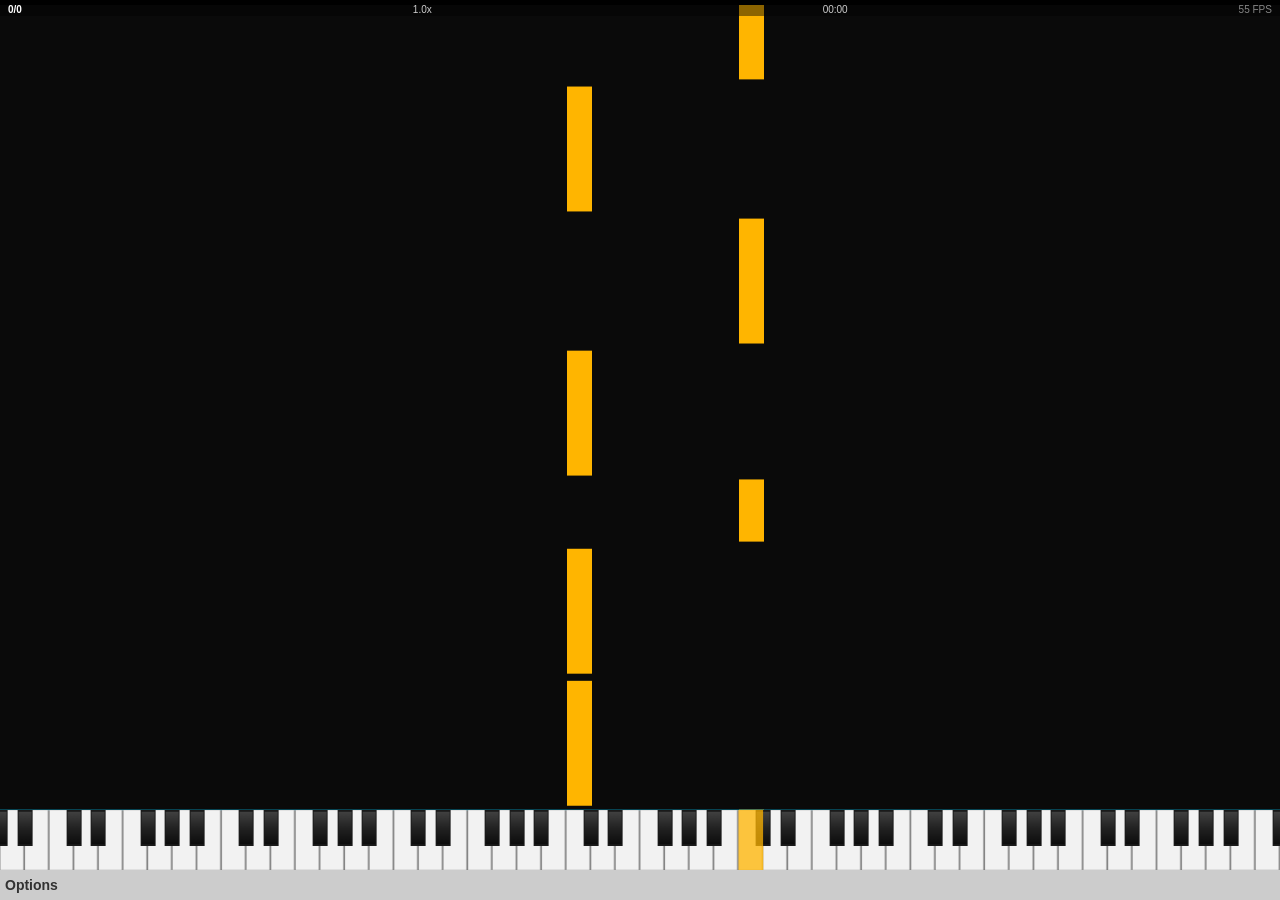
==== pfa-src/index.html @ 8b934d91 "change structure" ====
<!DOCTYPE html>
<html lang="en">
<head>
<meta charset="UTF-8">
<meta name="viewport" content="width=device-width,initial-scale=1.0,maximum-scale=1.0,minimum-scale=1.0,user-scalable=no,viewport-fit=cover">
<title>MIDI Player</title>
<link rel="stylesheet" href="css/kaiui.css">
<link rel="stylesheet" href="css/app.css">
</head>
<body>
<div id="app">
<div id="statusbar-placeholder"></div>
<main id="viewport">
  <canvas id="main-canvas"></canvas>
<div id="hud">
<span id="hud-note-count" class="hud-stat">0 notes</span>
<span id="hud-speed" class="hud-stat">1.0x</span>
<span id="hud-time" class="hud-stat">00:00</span>
<span id="hud-fps" class="hud-stat">0 FPS</span>
<span id="hud-osd"></span>
   <span id="now-playing" class="hidden"></span>
</div>
 <div id="parse-bar" class="hidden">
   <div id="parse-bar-fill"></div>
</div>
</main>
<footer id="softkey-bar" class="kai-softkey">
  <button id="sk-left" class="sk-left">Options</button>
  <button id="sk-center" class="sk-center">Select</button>
  <button id="sk-right" class="sk-right">Back</button>
</footer>
<div id="menu-overlay" class="kai-om-overlay hidden">
 <div class="kai-om">
   <header>Options</header>
   <nav id="menu-list">
     <div tabindex="-1" class="kai-om-item" data-action="load-midi">Load MIDI</div>
     <div tabindex="-1" class="kai-om-item" data-action="clear-midi">Clear</div>
     <div tabindex="-1" class="kai-om-item" data-action="fullscreen">Full Screen</div>
     <div tabindex="-1" class="kai-om-item" data-action="volume">Volume</div>
     <div tabindex="-1" class="kai-om-item has-submenu" data-action="midi-output">MIDI-OUT Settings</div>
     <div tabindex="-1" class="kai-om-item has-submenu" data-action="visual">Visual Settings</div>
     <div tabindex="-1" class="kai-om-item" data-action="random-colors">Random note color track</div>
     <div tabindex="-1" class="kai-om-item" data-action="rotate">Rotate Screen</div>
     <div tabindex="-1" class="kai-om-item" data-action="about">About This App</div>
 </nav>
</div>
</div>
<div id="settings-overlay" class="kai-om-overlay hidden" data-group="midi">
 <div class="kai-om">
   <header>MIDI Output</header>
   <nav id="settings-list"></nav>
</div>
</div>
<!-- Level-2 sub-pages: Keyboard Range sliders + Color pickers.
     Rendered by settings.js; stacked above #settings-overlay. -->
<div id="subsettings-overlay" class="kai-om-overlay hidden">
 <div class="kai-om">
   <header id="subsettings-header">Settings</header>
   <nav id="subsettings-list"></nav>
</div>
</div>
<!-- Center-screen message pill ("Now playing: …", "Analyzing MIDI Data…").
     Styles live in kaiui.css (#now-playing-overlay). -->
<div id="now-playing-overlay" class="np-hide">
  <span id="now-playing-text"></span>
</div>
<!-- KaiUI-style error dialog (single OK on centre softkey). Hidden by default.
     Shown when a .note/.json MIDI file fails to read/parse.
     Mirrors KaiUI-master Dialog.scss — header + white container,
     actions live in the softkey bar (centre OK).
     Styles + animation live in kaiui.css (#error-dialog). -->
<div id="error-dialog" class="kai-dialog hidden">
  <div class="kai-dialog-wrapper" tabindex="-1">
    <div class="kai-dialog-header">Error</div>
    <div class="kai-dialog-container">
      <div class="kai-dialog-content">
        <p id="error-dialog-msg"></p>
      </div>
    </div>
  </div>
</div>
<!-- About panel — static content, opened from Options → "About This App".
     Closed by Back / SoftRight / Enter (see controls.js aboutOpen). -->
<div id="about-overlay" class="kai-om-overlay hidden">
 <div class="kai-om">
   <header>About</header>
   <nav id="about-list">
    <div class="about-body">
      <h2 class="about-name">Piano From Above <span class="about-beta">BETA</span></h2>
      <p class="about-ver">Version 1.0.1 · KaiOS 2.5 · Black MIDI supported · MIT License</p>
      <p class="about-tag">A MIDI visualizer optimized for smart feature
      phones (Nokia 2720 Flip, 8000 4G, 6300 4G, 8110 4G, JioPhone…).
      Focuses on an optimized Canvas rendering pipeline to smoothly
      display high-density Black MIDI tracks on constrained hardware.</p>

      <p class="about-sec">Key Features</p>
      <ul>
        <li><b>Black MIDI Optimization</b> — lightweight algorithms handle tens of thousands of notes without severe FPS drops.</li>
        <li><b>Physical Keypad Support</b> — smooth navigation via D-Pad and number keys.</li>
        <li><b>Highly Customizable</b> — full 128-key piano display, customizable track colors, adjustable note falling speeds.</li>
        <li><b>WebAudio Synthesizer</b> — built-in lightweight synth minimizes RAM usage on low-end devices.</li>
      </ul>

      <p class="about-sec">Keys</p>
      <ul>
        <li>◀ ▶ seek ∓1s · ▲ ▼ volume</li>
        <li>1 / 3 speed −0.1x / +0.1x · * / # speed ×2 / ÷2</li>
        <li>0 stop · 7 restart · OK play/pause</li>
      </ul>

      <p class="about-sec">Sound Synthesis Modules</p>
      <ul>
        <li>PicoAudio.js — github.com/cagpie/PicoAudio.js (MIT license)</li>
        <li>RISM Digital MIDI Player — github.com/rism-digital/midi-player (LGPL-3.0 license)</li>
      </ul>

      <p class="about-sec">Credits &amp; Contributing</p>
      <ul>
        <li>Developed by T.Hoang · KaiUI design components</li>
        <li>PRs welcome: fork → feature branch → commit → push → Pull Request</li>
      </ul>

      <p class="about-foot">Source code:<br>github.com/dotrihoang2012/PFA_for_KaiOS<br><br>Released under the MIT License.</p>
    </div>
   </nav>
 </div>
</div>
<div id="loading-screen" class="loading-overlay hidden">
  <div class="loading-spinner"></div>
  <p>Loading</p>
</div>
</div>
<script src="js/utils/constants.js"></script>
<script src="js/utils/l10n.js"></script>
<script src="js/midi/tempo.js"></script>
<script src="js/midi/midiParser.js"></script>
<script src="js/midi/sequencer.js"></script>
<script src="js/audio/wildwebmidi-em.js"></script>
<script src="js/audio/PicoAudio.js"></script>
<script src="js/audio/picosynth.js"></script>
<script src="js/audio/synth.js"></script>
<script src="js/audio/soundbank.js"></script>
<script src="js/render/keyboard.js"></script>
<script src="js/render/notebuffer.js"></script>
<script src="js/render/notes.js"></script>
<script src="js/render/hud.js"></script>
<script src="js/store/state.js"></script>
<script src="js/input/bindings.js"></script>
<script src="js/ui/settings.js"></script>
<script src="js/input/controls.js"></script>
<script src="js/main.js"></script>
</body>
</html>
---- pfa-src/css/kaiui.css ----
/* ===========================================
   kaiui.css — Softkey + menu overlay only (header removed)
   =========================================== */

/* --- Design Tokens (from KaiUI theme.scss) --- */
:root {
  /* Greyscale */
  --color-gs100: #000000;
  --color-gs90:  #323232;
  --color-gs70:  #6a6a6a;
  --color-gs45:  #8c8c8c;
  --color-gs20:  #cccccc;
  --color-gs10:  #e6e6e6;
  --color-gs00:  #ffffff;

  /* Highlight */
  --color-purple: #873eff;
  --color-purple-dark: #320374;

  /* KaiOS native softkey colors (from SoftKey.scss) */
  --softkeybar-background-color: var(--color-gs20);
  --softkey-color: var(--color-gs90);
  --softkey-background-color--active: #00aacc;

  /* Layout (matches theme/layout.scss) */
  --softkeybar-height: 3.0rem;
  --header-height:      2.8rem;
  --list-item-height:   6.0rem;
  --separator-height:   2.4rem;

  /* Option Menu */
  --option-menu-color: var(--color-gs90);
  --option-menu-item-height: 5.0rem;
}

/* --- Global Reset --- */
html, body {
  /* Lock the root font-size so KaiUI's `rem` values translate to pixel
     numbers the JS renderer can match. Without this, 2.8rem = 44.8px
     (browser default 16), and KaiUI's design tokens (header 2.8rem,
     softkey 3rem) end up much larger than expected — pianos get cut. */
  font-size: 10px;
}
* {
  margin: 0;
  padding: 0;
  box-sizing: border-box;
  font-family: 'Open Sans', Arial, sans-serif;
  font-size: 10px;
}

html, body {
  width: 100%;
  height: 100%;
  overflow: hidden;
  background: var(--color-gs100);
  color: var(--color-gs00);
  /* Match the Gaiamobile settings convention: every visible section
     offsets its top by --statusbar-height. Setting it here on :root
     means CSS / JS can both query it. */
}
:root {
  --statusbar-height: 5px;
}

/* Gaia icons font — loaded from fonts/gaia-icons.ttf (copied from Gaia
   shared/elements/gaia-icons). Used inside Options menu + Settings rows
   to render OS-native "forward" arrow glyph. */
@font-face {
  font-family: 'gaia-icons';
  src: url('../fonts/gaia-icons.ttf') format('truetype');
  font-weight: 500;
  font-style: normal;
}
.gaia-icon,
[data-icon]::before {
  font-family: 'gaia-icons';
  content: attr(data-icon);
  display: inline-block;
  font-weight: 500;
  font-style: normal;
  text-rendering: optimizeLegibility;
  -webkit-font-smoothing: antialiased;
}

/* ============================================
   HEADER — white background, black bold text
   Height: 2.8rem
   ============================================ */
.kai-header-bg {
  background: var(--color-gs00);
  display: flex;
  align-items: center;
  justify-content: center;
  height: var(--header-height);
  width: 100%;
  outline: none;
  padding: 0 1rem;
}

.kai-header-bg h1 {
  width: 100%;
  height: 100%;
  color: var(--color-gs100);
  font-weight: 600;
  font-size: 1.7rem;
  text-align: center;
  padding: 0 1rem;
  margin: 0;
  line-height: var(--header-height);
  overflow: hidden;
  white-space: nowrap;
  text-overflow: ellipsis;
}

/* ============================================
   SOFTKEYS — kai-softkey (from KaiUI SoftKey.scss)
   Background: #ccc (gs20), Text: #323232 (gs90)
   Position: absolute bottom
   Z-Index: 9999
   ============================================ */
.kai-softkey {
  position: absolute;
  bottom: 0;
  left: 0;
  z-index: 10000;
  display: flex;
  justify-content: space-between;
  align-items: center;
  outline: none;
  text-align: center;
  color: var(--softkey-color);
  background-color: var(--softkeybar-background-color);
  flex-shrink: 0;
  width: 100%;
  height: var(--softkeybar-height);
  overflow: hidden;
}

/* Left softkey button */
.kai-softkey .sk-left {
  font-weight: 600;
  font-size: 1.4rem;
  text-transform: capitalize;
  min-width: 7.2rem;
  padding: 0 0.5rem;
  text-align: left;
  color: var(--softkey-color);
  background: none;
  border: none;
  height: var(--softkeybar-height);
  line-height: var(--softkeybar-height);
  overflow: hidden;
  white-space: nowrap;
  text-overflow: ellipsis;
}

/* Center softkey text */
.kai-softkey .sk-center {
  font-size: 1.6rem;
  font-weight: 700;
  text-transform: uppercase;
  min-width: 3rem;
  max-width: 7.6rem;
  padding: 0 0.5rem;
  color: var(--softkey-color);
  background: none;
  border: none;
  height: var(--softkeybar-height);
  line-height: var(--softkeybar-height);
  overflow: hidden;
  white-space: nowrap;
  text-overflow: ellipsis;
}

/* Right softkey button */
.kai-softkey .sk-right {
  font-weight: 600;
  font-size: 1.4rem;
  text-transform: capitalize;
  min-width: 7.2rem;
  padding: 0 0.5rem;
  text-align: right;
  color: var(--softkey-color);
  background: none;
  border: none;
  height: var(--softkeybar-height);
  line-height: var(--softkeybar-height);
  overflow: hidden;
  white-space: nowrap;
  text-overflow: ellipsis;
}

/* Softkey active/pressed state */
.kai-softkey .sk-left:active,
.kai-softkey .sk-right:active,
.kai-softkey .sk-center:active {
  background-color: var(--softkey-background-color--active);
  color: var(--color-gs00);
}

/* ============================================
   OPTION MENU / SETTINGS — kai-om (panel-style)
   Matches settings.gaiamobile.org pattern: each panel is
   a full-bleed screen (canvas + header + items + softkey
   bay). Transition is horizontal (translateX) — when user
   drills into a sub-page, the current panel slides OFF
   to the LEFT and the next panel slides IN from the RIGHT.
   Back does the reverse. Header doesn't grow, items stay
   at full KaiUI 6rem.
   ============================================ */

.kai-om-overlay {
  position: absolute;
  top: 0;
  left: 0;
  width: 100%;
  height: calc(100% - var(--softkeybar-height));
  z-index: 100;
  overflow: hidden;
  background: var(--color-gs00);
  /* Default = hidden. visibility:hidden (not display:none) keeps the
     element in the render tree so toggling .hidden gives an instant
     show without re-layout of the rest of the page. */
  visibility: hidden;
}
.kai-om-overlay:not(.hidden) {
  display: block;
  visibility: visible;
}
/* Override the global .hidden { display: none !important } just for
   kai-om-overlay, so the panel can still occupy layout space if a
   future tweak wants to slide it in. For now the rule is harmless. */
.kai-om-overlay.hidden {
  display: none !important;
  visibility: hidden;
  pointer-events: none;
}
/* Override for our drill-back path: when the Options menu should
   slide OUT to the LEFT while the Settings overlay is sliding IN
   from the RIGHT, both panels must stay in the render tree. We use
   a separate class (instead of .hidden) so we keep the original
   visibility-hides-immediately behaviour for the very first open. */
.kai-om-overlay.off-screen {
  display: block;
  visibility: visible;
  pointer-events: none;
}
/* Horizontal slide between Options menu and Settings sub-page.
   Matches upgrade-tool pattern: 0.15s translateX. The Options menu
   opens/closes instantly (no slide) — slide is reserved for the
   drill-into-settings transition only. Both panels remain mounted
   during the transition; Options exits LEFT, Settings enters RIGHT,
   so user sees a simultaneous horizontal slide instead of a swap. */
@keyframes slideFromRight { from { transform: translateX(100%); } to { transform: translateX(0); } }
@keyframes slideFromLeft  { from { transform: translateX(-100%); } to { transform: translateX(0); } }
@keyframes slideToLeft    { from { transform: translateX(0); } to { transform: translateX(-100%); } }
@keyframes slideToRight   { from { transform: translateX(0); } to { transform: translateX(100%); } }
.slide-enter-fwd  { animation: slideFromRight 0.15s ease forwards; }
.slide-enter-back { animation: slideFromLeft  0.15s ease forwards; }
.slide-exit-fwd   { animation: slideToLeft    0.15s ease forwards; pointer-events: none; }
.slide-exit-back  { animation: slideToRight   0.15s ease forwards; pointer-events: none; }
/* (slide rules removed — menu/settings now show instantly) */

#menu-overlay .kai-om,
#settings-overlay .kai-om {
  width: 100%;
  height: 100%;
  border-radius: 0;
  overflow: hidden;
  background: var(--color-gs00);
  display: flex;
  flex-direction: column;
}

/* Panel header — matches default KaiUI OptionMenu separator height
   (2.4rem); upped to 2.8rem so the title of "Options" / "MIDI Output"
   / "Visual" reads as a proper page heading, not a ribbon. Still
   noticeably thinner than a list item (6rem) so the panel does not
   look top-heavy. */
.kai-om > header {
  text-align: center;
  padding: 0 1.6rem;
  line-height: 2.8rem;
  height: 2.8rem;
  color: var(--color-gs90);
  background: var(--color-gs20);
  font-weight: 500;
  font-size: 1.7rem;
  flex-shrink: 0;
}

/* Items container — flex fills remaining height so long lists scroll
   inside the panel instead of overflowing off the bottom of the screen. */
#menu-overlay .kai-om > nav,
#settings-overlay .kai-om > nav {
  flex: 1 1 auto;
  overflow-y: auto;
  background: var(--color-gs00);
  /* Hint the compositor: scrolling will happen, so promote to its own layer
     on Gecko 48 (KaiOS) — avoids per-frame layer recomputation. */
  will-change: scroll-position;
}

.kai-om-item {
  width: 100%;
  min-height: 6rem;
  padding: 0 1.6rem;
  color: var(--option-menu-color);
  background: var(--color-gs00);
  font-weight: 400;
  font-size: 1.7rem;
  line-height: 6rem;
  border-bottom: none;
  cursor: pointer;
  display: flex;
  align-items: center;
  outline: none;
  /* Keep menu labels on one line; without this, "MIDI-OUT Settings"
     wraps onto two lines and KaiOS Gecko inserts a hyphen between
     the wrapped chunks. */
  white-space: nowrap;
  overflow: hidden;
  text-overflow: ellipsis;
}

/* Focused item — blue highlight + white text (matches Settings sub-page) */
.kai-om-item:focus,
.kai-om-item.focused {
  color: var(--color-gs00);
  background: #0066cc;
}

/* LOCKED (bundled demo self-playing): greyed out, non-interactive. Focus
   must not brighten it to full color. */
.kai-om-item.demo-locked {
  opacity: 0.4;
  pointer-events: none;
}
.kai-om-item.demo-locked:focus,
.kai-om-item.demo-locked.focused {
  color: var(--color-gs00);
  background: #0066cc;
  opacity: 0.4;
}

/* ============================================
   LOADING SCREEN (KaiOS style)
   ============================================ */
.loading-overlay {
  position: absolute;
  top: var(--header-height);
  left: 0;
  width: 100%;
  height: calc(100% - var(--header-height) - var(--softkeybar-height));
  z-index: 200;
  background: var(--color-gs100);
  display: flex;
  flex-direction: column;
  align-items: center;
  justify-content: center;
  gap: 2rem;
}

/* Simple CSS spinner matching Kai's */
.loading-spinner {
  width: 4rem;
  height: 4rem;
  border: 0.4rem solid var(--color-gs90);
  border-top-color: var(--color-purple);
  border-radius: 50%;
  animation: kai-spin 0.8s linear infinite;
}

@keyframes kai-spin {
  to { transform: rotate(360deg); }
}

.loading-overlay p {
  color: var(--color-gs20);
  font-size: 1.6rem;
  font-weight: 400;
}

/* ============================================
   PARSE PROGRESS (indeterminate bar in header)
   Mimics gaia-progress from upgrade-tool
   ============================================ */
#parse-bar {
  position: absolute;
  top: 0;
  left: 0;
  width: 100%;
  height: 0.3rem;
  background: #aaa;
  overflow: hidden;
  z-index: 25;
  pointer-events: none;
}

#parse-bar-fill {
  position: absolute;
  top: 0;
  left: -100%;
  width: 100%;
  height: 100%;
  background: var(--color-purple);
}

#parse-bar.indeterminate #parse-bar-fill {
  left: -100%;
  animation: kaiParseSweep 1.2s ease-in-out infinite;
}

@keyframes kaiParseSweep {
  0%   { left: -100%; }
  50%  { left: 0%; }
  100% { left: 100%; }
}

/* ============================================
   FULLSCREEN — hide chrome, fill overlays to full viewport
   ============================================ */
#app.fullscreen .kai-header-bg {
  height: 0;
  overflow: hidden;
}
#app.fullscreen .kai-softkey {
  height: 0;
  overflow: hidden;
}
#app.fullscreen #parse-bar {
  display: none;
}

/* Fullscreen: panel needs to span full viewport (no softkey padding)
   AND still slide horizontally. */
#app.fullscreen .kai-om-overlay {
  top: 0;
  height: 100%;
}

/* Solid white backdrop inside the menu/settings panel — keeps canvas
   from ghosting through. */
#menu-overlay .kai-om,
#settings-overlay .kai-om {
  background: var(--color-gs00);
}
.kai-om-item {
  background: var(--color-gs00);
}

/* ============================================
   SETTINGS SUB-PAGE — row layout, blue flat style
   Mirrors kaiui .kai-om-item, with the value on the right edge.
   ============================================ */
#settings-list {
  position: relative;
  flex: 1;
  overflow-y: auto;
  background: var(--color-gs00);
}
.setting-row {
  display: flex;
  align-items: center;
  justify-content: space-between;
  min-height: 5rem;
  padding: 0 1.6rem;
  color: var(--option-menu-color);
  background: var(--color-gs00);
  font-weight: 400;
  font-size: 1.6rem;
  line-height: 5rem;
  outline: none;
  white-space: nowrap;
  overflow: hidden;
  border-bottom: none;
}
.setting-row.focused {
  background: #0066cc;
  color: #ffffff;
}
/* LOCKED (bundled demo self-playing): greyed out, still focusable but
   not interactive — focus must not brighten the row to full color. */
.setting-row.demo-locked {
  opacity: 0.4;
  pointer-events: none;
}
.setting-row.demo-locked.focused {
  background: var(--color-gs00);
  color: var(--option-menu-color);
}
.setting-row-slider.demo-locked {
  opacity: 0.4;
  pointer-events: none;
}
.setting-row-slider.demo-locked.focused {
  background: var(--color-gs00);
  color: var(--option-menu-color);
}
.setting-row-slider.demo-locked.focused .setting-row-slider-header,
.setting-row-slider.demo-locked.focused .setting-row-slider-tracker {
    color: var(--option-menu-color);
}
.setting-row-slider.demo-locked input[type="range"] {
  pointer-events: none;
}
.setting-row-slider {
  display: flex;
  flex-direction: column;
  justify-content: flex-start;
  min-height: 6rem;
  padding: 0.6rem 1rem;
  background: var(--color-gs00);
  color: var(--option-menu-color);
  outline: none;
  border-bottom: none;
}
.setting-row-slider-line {
  display: flex;
  justify-content: space-between;
  align-items: center;
  width: 100%;
  height: 1.8rem;
  margin-bottom: 0.4rem;
  flex: 0 0 auto;
}
.setting-row-slider-header {
    font-weight: 700;
    font-size: 1.5rem;
    color: #323232;
}
.setting-row-slider-tracker {
    font-weight: 500;
    font-size: 1.4rem;
    color: #323232;
    margin-left: 1rem;
    flex-shrink: 0;
}
.setting-row-slider.focused .setting-row-slider-header,
.setting-row-slider.focused .setting-row-slider-tracker {
    color: #ffffff;
}
/* FOCUSED: blue background, white text, shows only slider */
.setting-row-slider.focused {
  background: #0066cc;
  color: #ffffff;
}
/* Slider track + thumb vars */
.setting-row-slider input[type="range"] {
  -webkit-appearance: none;
  -moz-appearance: none;
  appearance: none;
  width: 100%;
  height: 2rem;
  margin: 0;
  padding: 0;
  background: transparent;
  border: none;
  outline: none;
  box-shadow: none;
  pointer-events: none;
  --range: calc(var(--max) - var(--min));
  --ratio: calc((var(--val) - var(--min)) / var(--range));
  --sx: calc(0.5 * 2rem + var(--ratio) * (100% - 2rem));
  --slider-fill: #0066cc;
  --slider-track: #cccccc;
  --slider-thumb-bg: #0066cc;
  --slider-thumb-border: #ffffff;
}
.setting-row-slider input[type="range"]::-moz-focus-outer {
    border: 0;
}
.setting-row-slider input[type="range"]::-moz-focus-inner {
    border: 0;
}
.setting-row-slider input[type="range"]::-moz-range-track {
    border: none;
    box-shadow: none;
}
/* FOCUSED: white fill, gray track, white thumb with blue border */
.setting-row-slider.focused input[type="range"] {
  --slider-fill:        #ffffff;       /* white fill */
  --slider-track:       #aaaaaa;       /* gray track */
  --slider-thumb-bg:    #ffffff;       /* white knob */
  --slider-thumb-border:#0066cc;       /* blue border */
}
.setting-row-slider input[type="range"]::-webkit-slider-runnable-track {
  width: 100%;
  height: 0.5rem;
  background: linear-gradient(var(--slider-fill), var(--slider-fill)) 0 / var(--sx) 100% no-repeat var(--slider-track);
  border-radius: 50px;
  border: none;
}
.setting-row-slider input[type="range"]::-webkit-slider-thumb {
  -webkit-appearance: none;
  width: 1.8rem;
  height: 1.8rem;
  border-radius: 50%;
  background: var(--slider-thumb-bg);
  border: 0.3rem solid var(--slider-thumb-border);
  margin-top: -0.65rem;
  cursor: pointer;
  box-shadow: none;
}
.setting-row-slider input[type="range"]::-moz-range-track {
  width: 100%;
  height: 0.5rem;
  background: var(--slider-track);
  border-radius: 50px;
  border: none;
}
.setting-row-slider input[type="range"]::-moz-range-progress {
  height: 0.5rem;
  background: var(--slider-fill);
  border-radius: 50px;
}
.setting-row-slider input[type="range"]::-moz-range-thumb {
  width: 1.8rem;
  height: 1.8rem;
  border-radius: 50%;
  background: var(--slider-thumb-bg);
  border: 0.2rem solid var(--slider-thumb-border);
  cursor: pointer;
}
.setting-row-slider input[type="range"]::-ms-track {
  width: 100%;
  height: 0.5rem;
  background: transparent;
  border-color: transparent;
  color: transparent;
}
.setting-row-slider input[type="range"]::-ms-fill-lower {
  background: var(--slider-fill);
  border-radius: 50px;
}
.setting-row-slider input[type="range"]::-ms-fill-upper {
  background: var(--slider-track);
  border-radius: 50px;
}
.setting-row-slider input[type="range"]::-ms-thumb {
  width: 2rem;
  height: 2rem;
  border-radius: 50%;
  background: var(--slider-thumb-bg);
  border: 0.3rem solid var(--slider-thumb-border);
  cursor: pointer;
}
/* Hide the native input visually but keep it focusable */
.setting-row-slider input[type="range"]:focus {
  outline: none;
}

/* Always disable pointer-events on the range input.
   On KaiOS 2.5 (Gecko 48) an input with pointer-events:auto inside a
   focused row steals keydown events before they bubble to window,
   so handleKey in settings.js never fires. All value changes go
   through cycleValue() (ArrowLeft/Right), not native drag. */
.setting-row-slider input[type="range"] {
  pointer-events: none;
}
.setting-row-label {
  flex: 1;
  font-weight: 700;
  font-size: 1.5rem;
}
.setting-row-value {
  font-weight: 500;
  font-size: 1.4rem;
  text-align: right;
  margin-left: 1rem;
}
/* Forward arrow (gaia-icons "forward" ligature) — only on items that
   drill into a Settings sub-page. Mirrors upgrade-tool pattern but
   scoped so plain actions (Load MIDI, Volume, etc.) don't get one. */
.kai-om-item.has-submenu {
  position: relative;
}
.kai-om-item.has-submenu::after {
  position: absolute;
  top: calc(50% - 1.5rem);
  right: 0.5rem;
  font-family: 'gaia-icons';
  content: 'forward';
  font-size: 3.2rem;
  line-height: 3rem;
  color: #c7c7c7;
  pointer-events: none;
}
.kai-om-item.has-submenu.focused::after {
  color: #ffffff;
}

/* ============================================
   UTILITY
   ============================================ */
.hidden { display: none !important; }
/* ── Now Playing overlay ── */
#now-playing-overlay {
  position: absolute;
  top: 0; left: 0; right: 0; bottom: 0;
  display: flex;
  align-items: center;
  justify-content: center;
  z-index: 500;
  pointer-events: none;
  transition: opacity 0.3s ease;
}
#now-playing-overlay.hidden { opacity: 0; }
#now-playing-overlay:not(.hidden) { opacity: 1; }
#now-playing-text {
  background: rgba(0,0,0,0.75);
  color: #ffffff;
  font-size: 1.4rem;
  font-weight: bold;
  padding: 1rem 2rem;
  border-radius: 0.5rem;
  text-align: center;
  max-width: 90%;
  word-break: break-all;
}

/* ============================================
   ERROR DIALOG (KaiUI Dialog style, single OK)
   Mirrors KaiUI-master Dialog.scss + Toast fade/slide.
   ============================================ */
.kai-dialog {
  position: absolute;
  z-index: 9999;
  top: 0;
  bottom: var(--softkeybar-height);
  width: 100%;
  height: auto;
  background: rgba(0, 0, 0, 0.85);
  color: var(--color-gs90);
}
#error-dialog.hidden { display: none !important; }
.kai-dialog .kai-dialog-wrapper {
  position: absolute;
  bottom: 0;
  width: 100%;
  max-height: calc(100% - 2rem - var(--header-height));
}
.kai-dialog .kai-dialog-header {
  padding: 0.5rem 1rem;
  text-align: center;
  background: var(--color-gs20);
  font-size: 1.8rem;
  font-weight: 500;
  color: var(--color-gs100);
}
.kai-dialog .kai-dialog-container {
  background: var(--color-gs00);
  padding: 1rem;
}
.kai-dialog .kai-dialog-content {
  margin: 0;
  max-height: 30rem;
  overflow-y: auto;
}
.kai-dialog .kai-dialog-content p {
  font-size: 1.7rem;
  font-weight: 400;
  color: var(--color-gs90);
  text-align: left;
  line-height: 1.5;
  margin: 0;
  word-break: break-word;
}
---- pfa-src/css/app.css ----
/* === APP-SPECIFIC LAYOUT (absolute positioning — no flexbox) ===
   Matches reference audio-visualizer pattern: canvas is base layer,
   chrome elements are absolutely positioned on top. No flex = no
   per-frame layout recalculation on KaiOS Gecko 48 compositor. */

#app {
  position: relative;
  width: 100vw;
  height: 100vh;
  overflow: hidden;
  background: #000;
}

/* Status-bar placeholder — solid black strip at the top mimicking
   the KaiOS system status bar zone. Prevents the OS bar from
   overlapping our HUD/canvas when the app window shifts during
   MozActivity wake-up (the shell briefly reports a different
   viewport height before settling). The strip below pushes all
   real content below the system bar area. */
#statusbar-placeholder {
  position: absolute;
  top: 0;
  left: 0;
  width: 100%;
  height: 5px;
  background: #000;
  z-index: 50;
  pointer-events: none;
}

/* Header REMOVED — no chrome at the top of the app. Only softkey now. */
#softkey-bar {
  position: absolute;
  bottom: 0;
  left: 0;
  right: 0;
  z-index: 30;
}

#viewport {
  position: absolute;
  top: 0;
  left: 0;
  width: 100vw;
  height: 100vh;
  overflow: hidden;
}

/* Canvas fills the whole viewport — sized from screen.availWidth/Height in JS */
#main-canvas {
  position: absolute;
  top: 0;
  left: 0;
  display: block;
}

/* === HUD (overlay on canvas — single thin bar, pointer-events:none) === */
#hud {
  position: absolute;
  top: 0;
  left: 0;
  width: 100%;
  display: flex;
  justify-content: space-between;
  padding: 2px 8px;
  font-size: 10px;
  color: #ccc;
  background: rgba(0,0,0,0.45);
  pointer-events: none;
  z-index: 20;
  height: 16px;
  line-height: 16px;
  box-sizing: border-box;
}

#hud-note-count { color: #fff; font-weight: bold; }
#hud-speed      { color: #ccc; }
#hud-time       { color: #ccc; }
#hud-fps        { color: #888; }

/* === NOW PLAYING TOAST === */
#now-playing {
  position: absolute;
  bottom: 38px;
  left: 8px;
  color: #fff;
  font-size: 1.2rem;
  font-weight: 500;
  opacity: 0;
  transition: opacity 0.6s ease;
  pointer-events: none;
  z-index: 30;
  text-shadow: 1px 1px #000, -1px -1px #000, 1px -1px #000, -1px 1px #000;
}

#now-playing.fade-in  { opacity: 1; }
#now-playing.fade-out { opacity: 0; }

/* === FULLSCREEN ADJUSTMENTS === */
#app.fullscreen #softkey-bar {
  display: none;
}
#app.fullscreen #now-playing {
  bottom: 8px;
}

/* ===========================================
   VISUAL THEMES — selected via Visual → Theme.
   Theme tokens apply to canvas background,
   HUD text color, and piano black-key tint.
   Settings sub-page UI (flat blue) is NOT
   themed; only mention-of-canvas/HUD/piano change.
   =========================================== */
:root,
:root[data-theme="dark"] {
  --theme-bg:      #0a0a0a;
  --theme-fg:      #ffffff;
  --theme-fg-dim:  #cccccc;
  --theme-piano-black: #1a1a1a;
}

:root[data-theme="light"] {
  --theme-bg:      #f7f7f3;
  --theme-fg:      #202020;
  --theme-fg-dim:  #555555;
  --theme-piano-black: #2a2a2a;
}

:root[data-theme="blue"] {
  --theme-bg:      #001a33;
  --theme-fg:      #cce6ff;
  --theme-fg-dim:  #6699cc;
  --theme-piano-black: #051a2a;
}

:root[data-theme="purple"] {
  --theme-bg:      #1a0a26;
  --theme-fg:      #e0cce6;
  --theme-fg-dim:  #996699;
  --theme-piano-black: #180520;
}

/* HUD adapts to theme foreground */
:root[data-theme="light"] #hud { color: var(--theme-fg); }
:root[data-theme="light"] #hud-note-count { color: var(--theme-fg); }

/* ===========================================
   LEVEL-2 SETTINGS SUB-PAGES (settings.js)
   Color picker swatch grid + RGBA sliders,
   and the small chip previews in group rows.
   =========================================== */

/* Panel chrome — kaiui.css scopes its OptionMenu panel layout to
   #menu-overlay/#settings-overlay only, so the level-2 overlay
   repeats those rules here (same tokens: full-bleed white sheet,
   header bar from .kai-om > header, scrollable nav). */
#subsettings-overlay .kai-om {
  width: 100%;
  height: 100%;
  border-radius: 0;
  overflow: hidden;
  background: var(--color-gs00);
  display: flex;
  flex-direction: column;
}
#subsettings-list {
  position: relative;
  flex: 1;
  overflow-y: auto;
  background: var(--color-gs00);
  will-change: scroll-position;
}

/* Swatch grid — flex-wrap, SWATCH_COLS=5 columns per visual row.
   Navigation math in settings.js jumps by 5 for Up/Down. */
.swatch-grid {
  display: flex;
  flex-wrap: wrap;
  padding: 0.8rem;
  background: var(--color-gs00);
}

/* One selectable preset cell. Focused = project highlight blue,
   matching .kai-om-item.focused / .setting-row.focused. */
.swatch {
  width: 3.6rem;
  height: 3.6rem;
  margin: 0.35rem;
  border-radius: 0.5rem;
  box-sizing: border-box;
  border: 0.2rem solid transparent;
}
.swatch.focused {
  border-color: var(--color-gs00);
  outline: 0.25rem solid #0066cc;
}

/* First cell of the grid — restores factory default / theme color. */
.swatch-default {
  background: transparent;
  border: 0.2rem dashed var(--color-gs45);
  color: var(--color-gs70);
  font-size: 1rem;
  font-weight: bold;
  text-align: center;
  line-height: 3.2rem;
}
.swatch-default.focused {
  border-color: var(--color-gs00);
  outline: 0.25rem solid #0066cc;
  color: var(--color-gs00);
}

/* Small inline color preview used on Visual group rows and the
   sub-page Preview row. */
.color-chip {
  display: inline-block;
  width: 2rem;
  height: 2rem;
  margin-right: 0.6rem;
  border-radius: 0.4rem;
  border: 1px solid var(--color-gs45);
  vertical-align: middle;
  background: transparent;
}
.color-preview-row {
  display: flex;
  align-items: center;
  min-height: 4.5rem;
  padding: 0 1.6rem;
  font-size: 1.5rem;
  font-weight: 700;
  color: var(--color-gs90);
  background: var(--color-gs00);
}
.color-preview-chip {
  margin-left: auto;
  margin-right: 0.4rem;
  width: 3rem;
  height: 3rem;
}

/* Forward arrow for drill-in setting rows (Keyboard Range, Background
   Color …). Uses the SAME gaia-icons 'forward' glyph as
   .kai-om-item.has-submenu so both settings levels look identical. */
.setting-row.has-sub {
  position: relative;
  padding-right: 3.2rem;
}
.setting-row.has-sub::after {
  position: absolute;
  top: calc(50% - 1.5rem);
  right: 0.5rem;
  font-family: 'gaia-icons';
  content: 'forward';
  font-size: 3.2rem;
  line-height: 3rem;
  color: #c7c7c7;
  pointer-events: none;
}
/* Focused row: arrow flips to white (matches menu behaviour). */
.setting-row.has-sub.focused::after { color: #ffffff; }
.setting-row.focused .color-chip    { border-color: #ffffff; }

/* ===========================================
   ABOUT PANEL (Options → About This App)
   Static read-only page. Panel chrome mirrors the OptionMenu
   sheets in kaiui.css, which are scoped to #menu-overlay /
   #settings-overlay only — repeat the rules for #about-overlay.
   =========================================== */
#about-overlay .kai-om {
  width: 100%;
  height: 100%;
  border-radius: 0;
  overflow: hidden;
  background: var(--color-gs00);
  display: flex;
  flex-direction: column;
}
#about-list {
  position: relative;
  flex: 1;
  overflow-y: auto;
  background: var(--color-gs00);
  will-change: scroll-position;
}
.about-body {
  padding: 2rem 1.6rem;
  color: var(--color-gs90);
  font-size: 1.5rem;
  line-height: 1.55;
}
.about-name {
  font-size: 2.6rem;
  font-weight: 600;
  color: #0066cc;
  margin-bottom: 0.4rem;
}
.about-beta {
  font-size: 1.3rem;
  font-weight: 700;
  color: #e2443a;               /* --color-destructive */
  background: rgba(226,68,58,.1);
  border-radius: 0.4rem;
  padding: 0.2rem 0.8rem;
  vertical-align: middle;
}
.about-ver {
  color: var(--color-gs45);
  margin-bottom: 1.4rem;
}
.about-tag {
  margin-bottom: 0.6rem;
}
/* Section headings — small caps style like Gaia separators */
.about-sec {
  font-weight: 700;
  font-size: 1.3rem;
  text-transform: uppercase;
  letter-spacing: 0.08em;
  color: var(--color-gs70);
  border-bottom: 1px solid var(--color-gs10);
  padding-bottom: 0.3rem;
  margin: 1.8rem 0 0.7rem;
}
.about-body ul {
  list-style: none;
  margin: 0;
  padding: 0;
}
.about-body li {
  position: relative;
  padding-left: 1.3rem;
  margin: 0.35rem 0;
}
.about-body li::before {
  content: '';
  position: absolute;
  left: 0;
  top: 0.85rem;
  width: 0.6rem;
  height: 0.6rem;
  border-radius: 50%;
  background: #0066cc;
}
.about-foot {
  margin-top: 2.2rem;
  padding-top: 1.2rem;
  border-top: 1px solid var(--color-gs10);
  color: var(--color-gs45);
  font-size: 1.3rem;
}

/* ===========================================
   NOW PLAYING PILL — FADE BEHAVIOUR
   The generic .hidden utility is display:none !important, which
   prevents any opacity transition. This overlay therefore uses its
   own .np-hide class (opacity only) so it can fade in/out smoothly:
   visible on Play, holds 3s, then fades out gradually.
   =========================================== */
#now-playing-overlay {
  opacity: 0;
  transition: opacity 0.45s ease;
}
#now-playing-overlay.np-hide { opacity: 0; }

/* ===========================================
   SEEK OSD (+1 sec / -1 sec …)
   While active the four HUD stats hide and the
   accumulated seek total shows centered in the
   info bar instead.
   =========================================== */
#hud-osd {
  display: none;
  color: #ffffff;
  font-weight: bold;
}
#hud.osd-active .hud-stat { display: none; }
#hud.osd-active #hud-osd {
  display: inline;
  flex: 1;
  text-align: center;
}

/* ===========================================
   TEXT ENTRY SUB-PAGE (settings.js kind 'text')
   Adapted from KaiUI-master TextInput.scss
   (kai-text-input): small gray label above a
   bordered input line; focused row flips to the
   project highlight blue with white text.
   =========================================== */
.kai-text-input {
  padding: 1rem;
  background: var(--color-gs00);
  outline: none;
}
.kai-text-input-label {
  display: block;
  padding-bottom: 0.5rem;
  color: var(--color-gs45);      /* KaiUI --color-epsilon ≈ gs45 */
  font-size: 1.3rem;
  font-weight: 400;
}
.kai-text-input-input {
  display: block;
  width: 100%;
  box-sizing: border-box;
  line-height: 3.6rem;
  padding: 0 0.5rem;
  border: 1px solid var(--color-gs45);
  border-radius: 2px;
  background-color: var(--color-gs00);
  color: var(--color-gs90);
  font-size: 1.7rem;
  font-weight: 400;
}
.kai-text-input-hint {
  padding-top: 0.6rem;
  font-size: 1.2rem;
  color: var(--color-gs45);
}
/* Focused: KaiUI --focused modifier + project blue highlight */
.kai-text-input.focused { background: #0066cc; }
.kai-text-input.focused .kai-text-input-label,
.kai-text-input.focused .kai-text-input-hint { color: #ffffff; }
.kai-text-input.focused .kai-text-input-input {
  border-color: #ffffff;
  background: transparent;
  color: #ffffff;
}
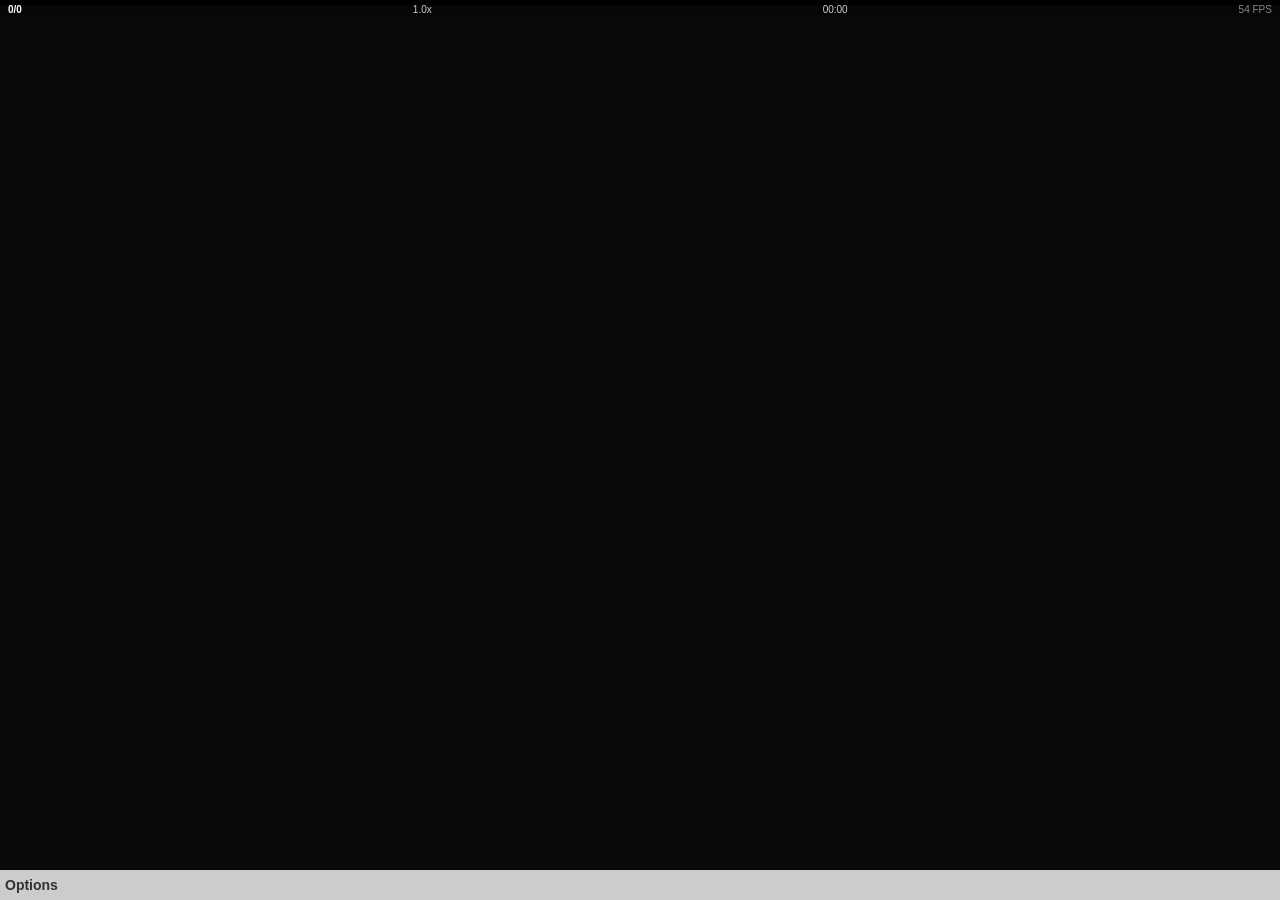
==== commit 260b1b85: "Storage permission UX, streaming .note writes, dev tools, misc icon/ui updates" ====
--- a/pfa-src/index.html
+++ b/pfa-src/index.html
@@ -12,6 +12,7 @@
 <div id="statusbar-placeholder"></div>
 <main id="viewport">
   <canvas id="main-canvas"></canvas>
+  <div id="dev-osd" class="hidden"></div>
 <div id="hud">
 <span id="hud-note-count" class="hud-stat">0 notes</span>
 <span id="hud-speed" class="hud-stat">1.0x</span>
@@ -20,8 +21,8 @@
 <span id="hud-osd"></span>
    <span id="now-playing" class="hidden"></span>
 </div>
- <div id="parse-bar" class="hidden">
-   <div id="parse-bar-fill"></div>
+<div id="parse-bar" class="hidden">
+    <div id="parse-bar-fill"></div>
 </div>
 </main>
 <footer id="softkey-bar" class="kai-softkey">
@@ -32,13 +33,15 @@
 <div id="menu-overlay" class="kai-om-overlay hidden">
  <div class="kai-om">
    <header>Options</header>
-   <nav id="menu-list">
-     <div tabindex="-1" class="kai-om-item" data-action="load-midi">Load MIDI</div>
+<nav id="menu-list">
+      <div tabindex="-1" class="kai-om-item hidden" data-action="cancel-analysis">Cancel Analysis</div>
+      <div tabindex="-1" class="kai-om-item" data-action="load-midi">Load MIDI</div>
      <div tabindex="-1" class="kai-om-item" data-action="clear-midi">Clear</div>
      <div tabindex="-1" class="kai-om-item" data-action="fullscreen">Full Screen</div>
      <div tabindex="-1" class="kai-om-item" data-action="volume">Volume</div>
      <div tabindex="-1" class="kai-om-item has-submenu" data-action="midi-output">MIDI-OUT Settings</div>
      <div tabindex="-1" class="kai-om-item has-submenu" data-action="visual">Visual Settings</div>
+     <div tabindex="-1" class="kai-om-item has-submenu" data-action="dev">Developer Options</div>
      <div tabindex="-1" class="kai-om-item" data-action="random-colors">Random note color track</div>
      <div tabindex="-1" class="kai-om-item" data-action="rotate">Rotate Screen</div>
      <div tabindex="-1" class="kai-om-item" data-action="about">About This App</div>
@@ -106,6 +109,7 @@
         <li>◀ ▶ seek ∓1s · ▲ ▼ volume</li>
         <li>1 / 3 speed −0.1x / +0.1x · * / # speed ×2 / ÷2</li>
         <li>0 stop · 7 restart · OK play/pause</li>
+        <li>Remeber: press clear in options to free RAM and memory</li>
       </ul>
 
       <p class="about-sec">Sound Synthesis Modules</p>
@@ -132,6 +136,10 @@
 </div>
 <script src="js/utils/constants.js"></script>
 <script src="js/utils/l10n.js"></script>
+<script src="js/utils/storage.js"></script>
+<script src="js/utils/writes.js"></script>
+<script src="js/midi/streamParser.js"></script>
+<script src="js/midi/noteStream.js"></script>
 <script src="js/midi/tempo.js"></script>
 <script src="js/midi/midiParser.js"></script>
 <script src="js/midi/sequencer.js"></script>
@@ -147,6 +155,7 @@
 <script src="js/store/state.js"></script>
 <script src="js/input/bindings.js"></script>
 <script src="js/ui/settings.js"></script>
+<script src="js/utils/noteWriter.js"></script>
 <script src="js/input/controls.js"></script>
 <script src="js/main.js"></script>
 </body>
--- a/pfa-src/css/kaiui.css
+++ b/pfa-src/css/kaiui.css
@@ -344,6 +344,19 @@
   opacity: 0.4;
 }
 
+/* Storage-permission locked menu item (Load MIDI blocked when the OS
+   refused SD-card access). Same visual as demo-locked; inert on tap. */
+.kai-om-item.perm-locked {
+  opacity: 0.4;
+  pointer-events: none;
+}
+.kai-om-item.perm-locked:focus,
+.kai-om-item.perm-locked.focused {
+  color: var(--color-gs00);
+  background: #0066cc;
+  opacity: 0.4;
+}
+
 /* ============================================
    LOADING SCREEN (KaiOS style)
    ============================================ */
@@ -484,7 +497,15 @@
    not interactive — focus must not brighten the row to full color. */
 .setting-row.demo-locked {
   opacity: 0.4;
-  pointer-events: none;
+}
+.setting-row.perm-locked {
+  opacity: 0.4;
+  pointer-events: none;
+}
+.setting-row.perm-locked.focused {
+  background: #0066cc;
+  color: var(--color-gs00);
+  opacity: 0.4;
 }
 .setting-row.demo-locked.focused {
   background: var(--color-gs00);
@@ -718,6 +739,15 @@
   text-align: center;
   max-width: 90%;
   word-break: break-all;
+  white-space: pre-line;
+}
+/* Analyzer sub-line in the pill (Developer → Verbose while analyzing):
+   smaller, non-bold, dimmed — the trace under the "Analyzing…" label. */
+#now-playing-text .now-playing-log {
+  display: block;
+  font-size: 0.8em;
+  font-weight: normal;
+  opacity: 0.9;
 }
 
 /* ============================================
@@ -739,7 +769,13 @@
   position: absolute;
   bottom: 0;
   width: 100%;
-  max-height: calc(100% - 2rem - var(--header-height));
+  /* Content-driven height: short text → short box, long text → it grows up
+     to the room above the softkeys and then scrolls internally (never
+     bleeding under the OK bar). */
+  max-height: calc(100% - 0.5rem - var(--header-height));
+  display: flex;
+  flex-direction: column;
+  overflow: hidden;
 }
 .kai-dialog .kai-dialog-header {
   padding: 0.5rem 1rem;
@@ -748,15 +784,18 @@
   font-size: 1.8rem;
   font-weight: 500;
   color: var(--color-gs100);
+  flex: 0 0 auto;
 }
 .kai-dialog .kai-dialog-container {
   background: var(--color-gs00);
   padding: 1rem;
+  flex: 1 1 auto;
+  min-height: 0;
+  overflow-y: auto;
 }
 .kai-dialog .kai-dialog-content {
   margin: 0;
-  max-height: 30rem;
-  overflow-y: auto;
+  max-height: none;
 }
 .kai-dialog .kai-dialog-content p {
   font-size: 1.7rem;
@@ -765,5 +804,11 @@
   text-align: left;
   line-height: 1.5;
   margin: 0;
-  word-break: break-word;
-}
+  white-space: pre-line;
+  /* Wrap whole words onto the next line (no mid-word splits like
+     "diss/connect"). A single over-long unbroken token (log filename)
+     still breaks softly via break-word on old Gecko (KaiOS 2.5). */
+  overflow-wrap: break-word;
+  word-wrap: break-word;
+  overflow: hidden;
+}
--- a/pfa-src/css/app.css
+++ b/pfa-src/css/app.css
@@ -78,6 +78,30 @@
 #hud-time       { color: #ccc; }
 #hud-fps        { color: #888; }
 
+/* === DEV LOG OSD (Developer Options → On-screen verbose status) ===
+   Invisible panel — white text floats straight ON the piano/canvas so the
+   artwork shows through (no dim backdrop). pointer-events:none keeps the UI
+   alive beneath. Newest lines are printed at the bottom (follows the log). */
+#dev-osd {
+  position: absolute;
+  top: 0;
+  left: 0;
+  right: 0;
+  bottom: 0;
+  z-index: 25;
+  padding: 4px 6px;
+  overflow: hidden;
+  background: transparent;
+  color: #ffffff;
+  font-family: monospace;
+  font-size: 8px;
+  line-height: 1.3;
+  white-space: pre;
+  text-shadow: 1px 1px 2px rgba(0, 0, 0, 0.8), 0 0 2px rgba(0, 0, 0, 0.8);
+  pointer-events: none;
+}
+#dev-osd.hidden { display: none; }
+
 /* === NOW PLAYING TOAST === */
 #now-playing {
   position: absolute;
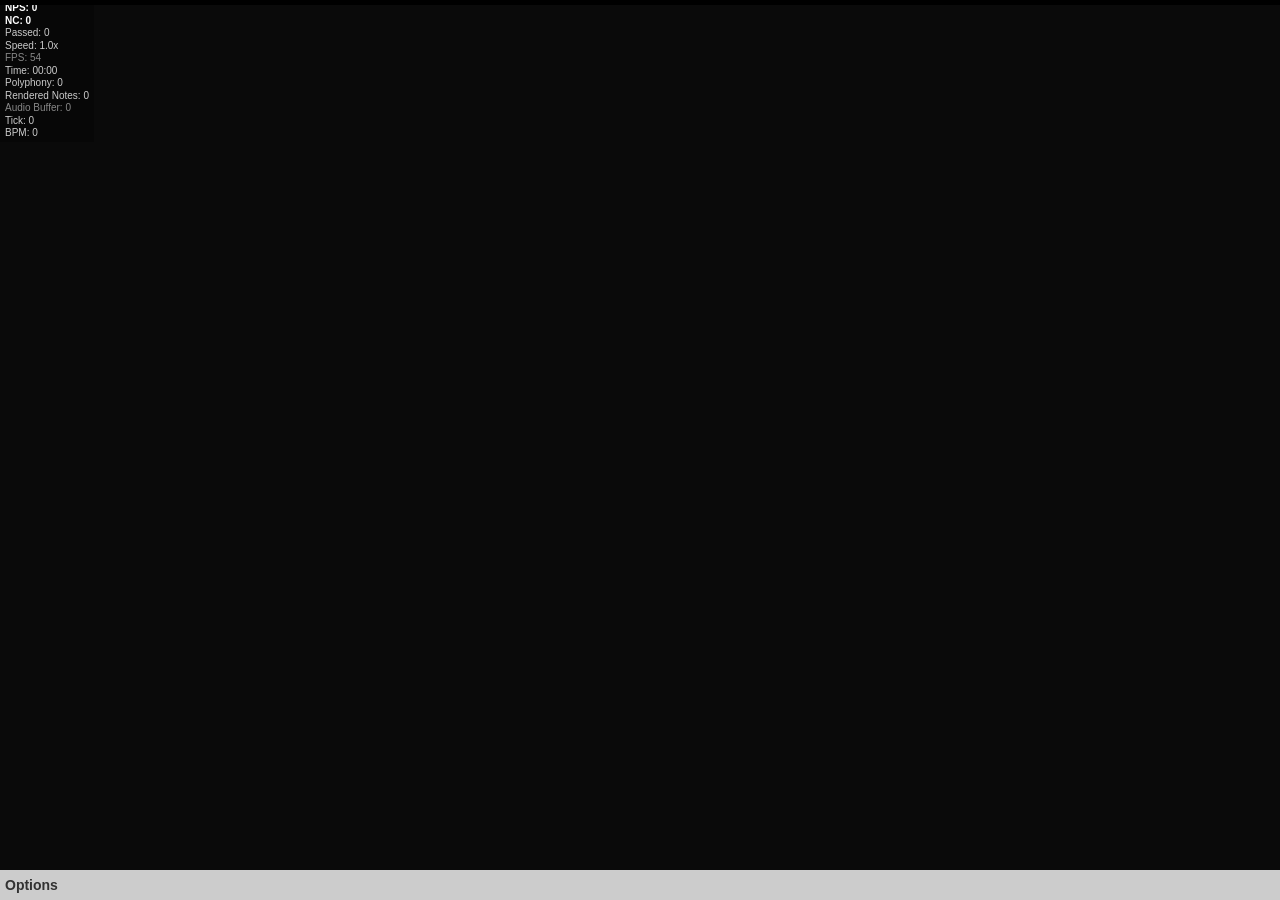
==== commit 655f94cc: "Note Trail system, HUD Tick/BPM + polyphony/audio-buffer, sequencer passed tracking, misc UI/icon/st" ====
--- a/pfa-src/index.html
+++ b/pfa-src/index.html
@@ -14,10 +14,17 @@
   <canvas id="main-canvas"></canvas>
   <div id="dev-osd" class="hidden"></div>
 <div id="hud">
-<span id="hud-note-count" class="hud-stat">0 notes</span>
-<span id="hud-speed" class="hud-stat">1.0x</span>
-<span id="hud-time" class="hud-stat">00:00</span>
-<span id="hud-fps" class="hud-stat">0 FPS</span>
+<span id="hud-note-count" class="hud-stat">NPS: 0</span>
+<span id="hud-nc" class="hud-stat">NC: 0</span>
+<span id="hud-passed" class="hud-stat">Passed: 0</span>
+<span id="hud-speed" class="hud-stat">Speed: 1.0x</span>
+<span id="hud-fps" class="hud-stat">FPS: 0</span>
+<span id="hud-time" class="hud-stat">Time: --:-- / --:--</span>
+<span id="hud-polyphony" class="hud-stat">Polyphony: 0</span>
+<span id="hud-rendered" class="hud-stat">Rendered Notes: 0</span>
+<span id="hud-audio-buffer" class="hud-stat">Audio Buffer: 0</span>
+<span id="hud-tick" class="hud-stat">Tick: 0</span>
+<span id="hud-bpm" class="hud-stat">BPM: 0</span>
 <span id="hud-osd"></span>
    <span id="now-playing" class="hidden"></span>
 </div>
@@ -39,7 +46,7 @@
      <div tabindex="-1" class="kai-om-item" data-action="clear-midi">Clear</div>
      <div tabindex="-1" class="kai-om-item" data-action="fullscreen">Full Screen</div>
      <div tabindex="-1" class="kai-om-item" data-action="volume">Volume</div>
-     <div tabindex="-1" class="kai-om-item has-submenu" data-action="midi-output">MIDI-OUT Settings</div>
+     <div tabindex="-1" class="kai-om-item has-submenu beta-locked" data-action="midi-output">MIDI-OUT Settings</div>
      <div tabindex="-1" class="kai-om-item has-submenu" data-action="visual">Visual Settings</div>
      <div tabindex="-1" class="kai-om-item has-submenu" data-action="dev">Developer Options</div>
      <div tabindex="-1" class="kai-om-item" data-action="random-colors">Random note color track</div>
--- a/pfa-src/css/kaiui.css
+++ b/pfa-src/css/kaiui.css
@@ -357,6 +357,21 @@
   opacity: 0.4;
 }
 
+/* BETA-locked menu item (MIDI-OUT under construction in the beta): greyed
+   out, but still focusable/tappable so pressing it can show the beta
+   dialog instead of being fully inert. The focus highlight is kept (dimmed
+   to match the rest of the item) so the user still sees which row is
+   selected. */
+.kai-om-item.beta-locked {
+  opacity: 0.4;
+}
+.kai-om-item.beta-locked:focus,
+.kai-om-item.beta-locked.focused {
+  color: var(--color-gs00);
+  background: #0066cc;
+  opacity: 0.4;
+}
+
 /* ============================================
    LOADING SCREEN (KaiOS style)
    ============================================ */
@@ -451,6 +466,12 @@
 #app.fullscreen .kai-om-overlay {
   top: 0;
   height: 100%;
+}
+
+/* Fullscreen: navigation/softkey bar is hidden, so the dialog must sit
+   flush against the bottom (no leftover 3rem softkey gap). */
+#app.fullscreen .kai-dialog {
+  bottom: 0;
 }
 
 /* Solid white backdrop inside the menu/settings panel — keeps canvas
--- a/pfa-src/css/app.css
+++ b/pfa-src/css/app.css
@@ -54,22 +54,20 @@
   display: block;
 }
 
-/* === HUD (overlay on canvas — single thin bar, pointer-events:none) === */
+/* === HUD (overlay on canvas — vertical stack, pointer-events:none) === */
 #hud {
   position: absolute;
   top: 0;
   left: 0;
-  width: 100%;
   display: flex;
-  justify-content: space-between;
-  padding: 2px 8px;
-  font-size: 10px;
+  flex-direction: column;
+  padding: 2px 5px;
+  font-size: 8px;
   color: #ccc;
-  background: rgba(0,0,0,0.45);
+  background: rgba(0,0,0,0.35);
   pointer-events: none;
   z-index: 20;
-  height: 16px;
-  line-height: 16px;
+  line-height: 1.25;
   box-sizing: border-box;
 }
 
@@ -77,6 +75,11 @@
 #hud-speed      { color: #ccc; }
 #hud-time       { color: #ccc; }
 #hud-fps        { color: #888; }
+#hud-nc         { color: #fff; font-weight: bold; }
+#hud-passed     { color: #ccc; }
+#hud-polyphony  { color: #ccc; }
+#hud-rendered   { color: #ccc; }
+#hud-audio-buffer { color: #888; }
 
 /* === DEV LOG OSD (Developer Options → On-screen verbose status) ===
    Invisible panel — white text floats straight ON the piano/canvas so the
@@ -401,9 +404,8 @@
 }
 #hud.osd-active .hud-stat { display: none; }
 #hud.osd-active #hud-osd {
-  display: inline;
-  flex: 1;
-  text-align: center;
+  display: block;
+  text-align: left;
 }
 
 /* ===========================================
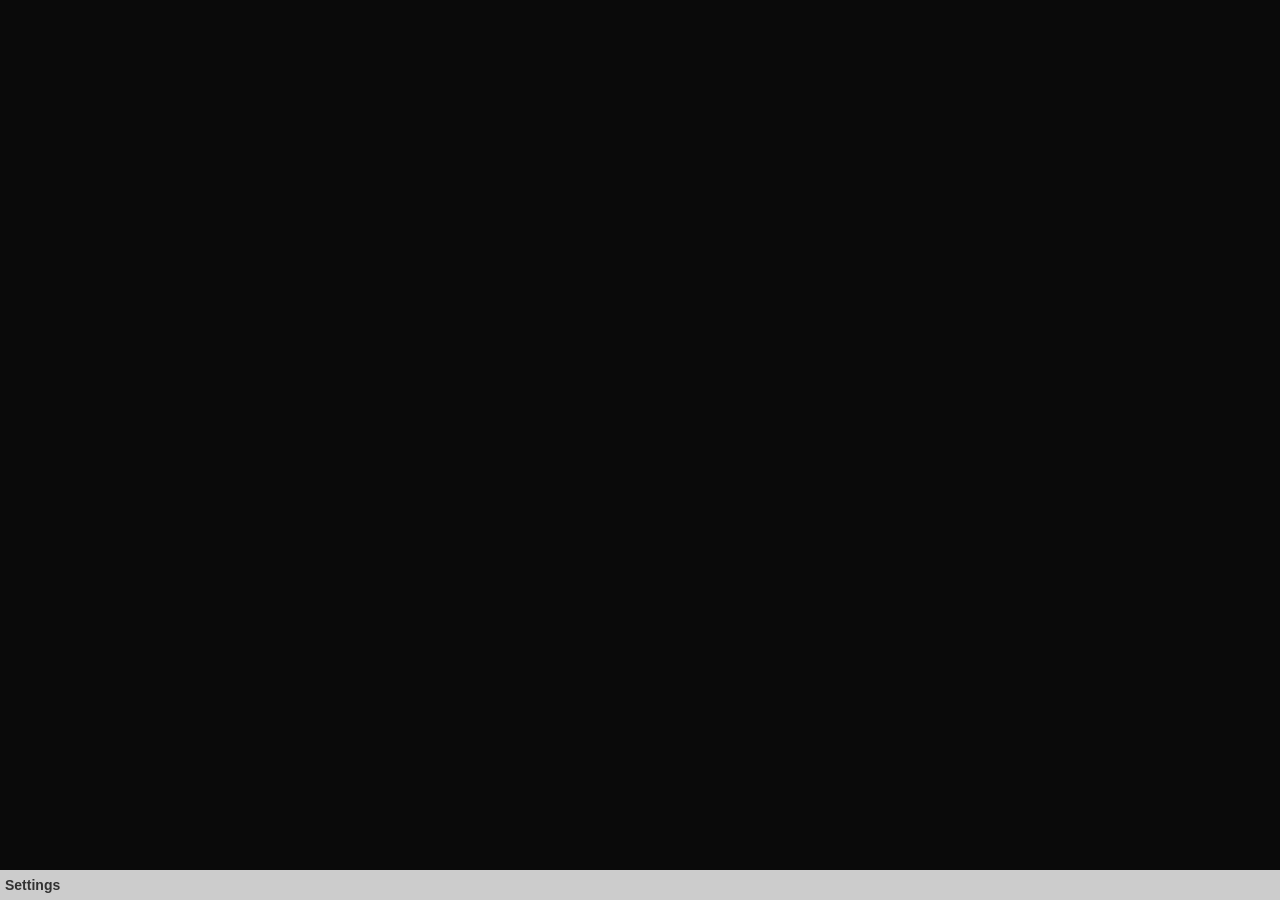
==== commit 4d578237: "Volume-adjust mode + engine/settings restructure: re-add Volume row (rocker 175/174 stays live in se" ====
--- a/pfa-src/index.html
+++ b/pfa-src/index.html
@@ -26,33 +26,25 @@
 <span id="hud-tick" class="hud-stat">Tick: 0</span>
 <span id="hud-bpm" class="hud-stat">BPM: 0</span>
 <span id="hud-osd"></span>
-   <span id="now-playing" class="hidden"></span>
 </div>
 <div id="parse-bar" class="hidden">
     <div id="parse-bar-fill"></div>
 </div>
+<span id="parse-pct" class="hidden"></span>
 </main>
 <footer id="softkey-bar" class="kai-softkey">
-  <button id="sk-left" class="sk-left">Options</button>
+  <button id="sk-left" class="sk-left">Settings</button>
   <button id="sk-center" class="sk-center">Select</button>
   <button id="sk-right" class="sk-right">Back</button>
 </footer>
 <div id="menu-overlay" class="kai-om-overlay hidden">
  <div class="kai-om">
-   <header>Options</header>
-<nav id="menu-list">
-      <div tabindex="-1" class="kai-om-item hidden" data-action="cancel-analysis">Cancel Analysis</div>
-      <div tabindex="-1" class="kai-om-item" data-action="load-midi">Load MIDI</div>
-     <div tabindex="-1" class="kai-om-item" data-action="clear-midi">Clear</div>
-     <div tabindex="-1" class="kai-om-item" data-action="fullscreen">Full Screen</div>
-     <div tabindex="-1" class="kai-om-item" data-action="volume">Volume</div>
-     <div tabindex="-1" class="kai-om-item has-submenu beta-locked" data-action="midi-output">MIDI-OUT Settings</div>
-     <div tabindex="-1" class="kai-om-item has-submenu" data-action="visual">Visual Settings</div>
-     <div tabindex="-1" class="kai-om-item has-submenu" data-action="dev">Developer Options</div>
-     <div tabindex="-1" class="kai-om-item" data-action="random-colors">Random note color track</div>
-     <div tabindex="-1" class="kai-om-item" data-action="rotate">Rotate Screen</div>
-     <div tabindex="-1" class="kai-om-item" data-action="about">About This App</div>
- </nav>
+   <header>Settings</header>
+ <nav id="menu-list">
+     <div tabindex="-1" class="kai-om-item has-submenu" data-action="open-sys">System</div>
+     <div tabindex="-1" class="kai-om-item has-submenu" data-action="open-visual">Visual</div>
+     <div tabindex="-1" class="kai-om-item has-submenu" data-action="open-synth">Synth</div>
+  </nav>
 </div>
 </div>
 <div id="settings-overlay" class="kai-om-overlay hidden" data-group="midi">
@@ -89,6 +81,41 @@
     </div>
   </div>
 </div>
+<!-- Reset-all confirm dialog: OK on LSK, Cancel on RSK (see controls.js
+     reset dialog handlers). Reuses the .kai-dialog layout. -->
+<div id="confirm-dialog" class="kai-dialog hidden">
+  <div class="kai-dialog-wrapper" tabindex="-1">
+    <div class="kai-dialog-header">Reset All Settings</div>
+    <div class="kai-dialog-container">
+      <div class="kai-dialog-content">
+        <p id="confirm-dialog-msg">Reset all settings to factory defaults?</p>
+      </div>
+    </div>
+  </div>
+</div>
+<!-- Developer-menu confirm dialog (About easter egg): OK on LSK,
+     Cancel on RSK/Back. Shown after 5 centre-OK presses in About. -->
+<div id="devmenu-dialog" class="kai-dialog hidden">
+  <div class="kai-dialog-wrapper" tabindex="-1">
+    <div class="kai-dialog-header">Developer Menu</div>
+    <div class="kai-dialog-container">
+      <div class="kai-dialog-content">
+        <p>Enable developer menu mode?</p>
+      </div>
+    </div>
+  </div>
+</div>
+<!-- Developer-menu enabled acknowledgment (About stays open). -->
+<div id="devmenu-done-dialog" class="kai-dialog hidden">
+  <div class="kai-dialog-wrapper" tabindex="-1">
+    <div class="kai-dialog-header">Developer Menu</div>
+    <div class="kai-dialog-container">
+      <div class="kai-dialog-content">
+        <p>Developer menu enabled in settings</p>
+      </div>
+    </div>
+  </div>
+</div>
 <!-- About panel — static content, opened from Options → "About This App".
      Closed by Back / SoftRight / Enter (see controls.js aboutOpen). -->
 <div id="about-overlay" class="kai-om-overlay hidden">
@@ -113,16 +140,11 @@
 
       <p class="about-sec">Keys</p>
       <ul>
-        <li>◀ ▶ seek ∓1s · ▲ ▼ volume</li>
-        <li>1 / 3 speed −0.1x / +0.1x · * / # speed ×2 / ÷2</li>
-        <li>0 stop · 7 restart · OK play/pause</li>
-        <li>Remeber: press clear in options to free RAM and memory</li>
-      </ul>
-
-      <p class="about-sec">Sound Synthesis Modules</p>
-      <ul>
-        <li>PicoAudio.js — github.com/cagpie/PicoAudio.js (MIT license)</li>
-        <li>RISM Digital MIDI Player — github.com/rism-digital/midi-player (LGPL-3.0 license)</li>
+        <li>◀ ▶ seek ±1s · ▲ ▼ volume · OK play/pause</li>
+        <li>1 +0.1x speed · 2 render mode · 3 −0.1x speed · 4 rotate</li>
+        <li>5 load MIDI · 6 fullscreen · 7 keys 88↔128</li>
+        <li>8 clear MIDI (frees RAM) · 9 piano size · 0 stop</li>
+        <li>Call info card · * trail −0.1 · # trail +0.1 · End call quit</li>
       </ul>
 
       <p class="about-sec">Credits &amp; Contributing</p>
@@ -141,6 +163,7 @@
   <p>Loading</p>
 </div>
 </div>
+<script src="js/ads/kaiads.v5.min.js"></script>
 <script src="js/utils/constants.js"></script>
 <script src="js/utils/l10n.js"></script>
 <script src="js/utils/storage.js"></script>
@@ -150,9 +173,6 @@
 <script src="js/midi/tempo.js"></script>
 <script src="js/midi/midiParser.js"></script>
 <script src="js/midi/sequencer.js"></script>
-<script src="js/audio/wildwebmidi-em.js"></script>
-<script src="js/audio/PicoAudio.js"></script>
-<script src="js/audio/picosynth.js"></script>
 <script src="js/audio/synth.js"></script>
 <script src="js/audio/soundbank.js"></script>
 <script src="js/render/keyboard.js"></script>
@@ -164,6 +184,7 @@
 <script src="js/ui/settings.js"></script>
 <script src="js/utils/noteWriter.js"></script>
 <script src="js/input/controls.js"></script>
+<script src="js/ads/kaiads.js"></script>
 <script src="js/main.js"></script>
 </body>
 </html>
--- a/pfa-src/css/kaiui.css
+++ b/pfa-src/css/kaiui.css
@@ -69,6 +69,15 @@
 @font-face {
   font-family: 'gaia-icons';
   src: url('../fonts/gaia-icons.ttf') format('truetype');
+  font-weight: 500;
+  font-style: normal;
+}
+
+/* Kai icons font — copied from KaiUI-master/kai-font/fonts. Powers the
+   radio-button glyphs on the Note Color palette rows (kai-rbl style). */
+@font-face {
+  font-family: 'kai-icons';
+  src: url('../fonts/kai-icons.ttf') format('truetype');
   font-weight: 500;
   font-style: normal;
 }
@@ -260,7 +269,6 @@
 .slide-enter-back { animation: slideFromLeft  0.15s ease forwards; }
 .slide-exit-fwd   { animation: slideToLeft    0.15s ease forwards; pointer-events: none; }
 .slide-exit-back  { animation: slideToRight   0.15s ease forwards; pointer-events: none; }
-/* (slide rules removed — menu/settings now show instantly) */
 
 #menu-overlay .kai-om,
 #settings-overlay .kai-om {
@@ -429,14 +437,19 @@
 #parse-bar-fill {
   position: absolute;
   top: 0;
-  left: -100%;
-  width: 100%;
+  left: 0;
+  width: 0;
   height: 100%;
-  background: var(--color-purple);
+  background: #0066cc;   /* settings focus blue (kai-om-item.focused) */
+  /* Determinate mode: _updateParseProgress sets width% — grow smoothly.
+     Only width is transitioned so the .indeterminate left-sweep stays raw. */
+  transition: width 0.25s linear;
 }
 
 #parse-bar.indeterminate #parse-bar-fill {
   left: -100%;
+  width: 100%;
+  background: #0066cc;
   animation: kaiParseSweep 1.2s ease-in-out infinite;
 }
 
@@ -444,6 +457,23 @@
   0%   { left: -100%; }
   50%  { left: 0%; }
   100% { left: 100%; }
+}
+
+/* Percentage readout under the parse strip — shows the live conversion
+   value for BOTH the parse and merge stages. White with a hard black
+   outline stays readable over any theme/background. */
+#parse-pct {
+  position: absolute;
+  top: 0.45rem;
+  left: 0;
+  right: 0;
+  text-align: center;
+  font-size: 1.15rem;
+  font-weight: 600;
+  color: #fff;
+  text-shadow: 1px 1px 0 #000, -1px -1px 0 #000, 1px -1px 0 #000, -1px 1px 0 #000, 0 0 3px #000;
+  pointer-events: none;
+  z-index: 25;
 }
 
 /* ============================================
@@ -457,9 +487,9 @@
   height: 0;
   overflow: hidden;
 }
-#app.fullscreen #parse-bar {
-  display: none;
-}
+
+/* Parse bar stays VISIBLE in fullscreen — the slim progress strip runs
+   along the top edge of the piano while a conversion/analysis is running. */
 
 /* Fullscreen: panel needs to span full viewport (no softkey padding)
    AND still slide horizontally. */
--- a/pfa-src/css/app.css
+++ b/pfa-src/css/app.css
@@ -11,19 +11,20 @@
   background: #000;
 }
 
-/* Status-bar placeholder — solid black strip at the top mimicking
+/* Status-bar placeholder — transparent strip at the top mimicking
    the KaiOS system status bar zone. Prevents the OS bar from
    overlapping our HUD/canvas when the app window shifts during
    MozActivity wake-up (the shell briefly reports a different
-   viewport height before settling). The strip below pushes all
-   real content below the system bar area. */
+   viewport height before settling). Kept transparent (no black bar)
+   while still reserving the strip so real content sits below the
+   system bar area. */
 #statusbar-placeholder {
   position: absolute;
   top: 0;
   left: 0;
   width: 100%;
   height: 5px;
-  background: #000;
+  background: transparent;
   z-index: 50;
   pointer-events: none;
 }
@@ -54,7 +55,11 @@
   display: block;
 }
 
-/* === HUD (overlay on canvas — vertical stack, pointer-events:none) === */
+/* === HUD (overlay on canvas — vertical stack, pointer-events:none) ===
+   Appearance (bg/text/border/position) is driven by Settings → Info
+   Card Options via inline styles from applyInfoCard(); these rules only
+   provide the base layout + a non-flash fallback (solid black card).
+   The right edge variant is aligned via inline styles (flex-end). */
 #hud {
   position: absolute;
   top: 0;
@@ -63,12 +68,13 @@
   flex-direction: column;
   padding: 2px 5px;
   font-size: 8px;
-  color: #ccc;
-  background: rgba(0,0,0,0.35);
+  color: #ffffff;
+  background: #000000;
   pointer-events: none;
   z-index: 20;
   line-height: 1.25;
   box-sizing: border-box;
+  border-radius: 0;
 }
 
 #hud-note-count { color: #fff; font-weight: bold; }
@@ -105,30 +111,9 @@
 }
 #dev-osd.hidden { display: none; }
 
-/* === NOW PLAYING TOAST === */
-#now-playing {
-  position: absolute;
-  bottom: 38px;
-  left: 8px;
-  color: #fff;
-  font-size: 1.2rem;
-  font-weight: 500;
-  opacity: 0;
-  transition: opacity 0.6s ease;
-  pointer-events: none;
-  z-index: 30;
-  text-shadow: 1px 1px #000, -1px -1px #000, 1px -1px #000, -1px 1px #000;
-}
-
-#now-playing.fade-in  { opacity: 1; }
-#now-playing.fade-out { opacity: 0; }
-
 /* === FULLSCREEN ADJUSTMENTS === */
 #app.fullscreen #softkey-bar {
   display: none;
-}
-#app.fullscreen #now-playing {
-  bottom: 8px;
 }
 
 /* ===========================================
@@ -191,11 +176,9 @@
   flex-direction: column;
 }
 #subsettings-list {
-  position: relative;
-  flex: 1;
+  flex: 1 1 auto;
   overflow-y: auto;
   background: var(--color-gs00);
-  will-change: scroll-position;
 }
 
 /* Swatch grid — flex-wrap, SWATCH_COLS=5 columns per visual row.
@@ -454,3 +437,122 @@
   background: transparent;
   color: #ffffff;
 }
+
+/* ===========================================
+   NOTE COLOR SETTINGS — Separator + Palette Strip
+   Separator styled after KaiUI-master
+   Separator.scss (kai-separator).
+   =========================================== */
+
+/* Separator — matches KaiUI kai-separator: light gray background,
+   centered uppercase text, compact height. */
+.kai-separator {
+  width: 100%;
+  height: 2.4rem;
+  text-align: center;
+  background: var(--color-gs10);
+  margin-bottom: 0;
+  box-sizing: border-box;
+}
+.kai-separator-text {
+  margin: 0 1rem;
+  text-align: center;
+  color: var(--color-gs70);
+  text-transform: none;
+  font-size: 1.5rem;
+  line-height: 2.4rem;
+}
+
+/* Palette row — KaiUI radio-button list item (kai-rbl) style: name on
+   left, radio glyph on the right, filled dot when selected. */
+.palette-row {
+  display: flex;
+  flex-direction: row;
+  align-items: center;
+  justify-content: space-between;
+  padding: 0 1.6rem 0 1.6rem;
+  background: var(--color-gs00);
+  min-height: 4.5rem;
+  box-sizing: border-box;
+}
+.palette-row.focused {
+  background: #0066cc;
+}
+.palette-row-name {
+  font-size: 1.5rem;
+  font-weight: 700;
+  color: var(--color-gs90);
+  overflow: hidden;
+  text-overflow: ellipsis;
+  white-space: nowrap;
+}
+.palette-row.focused .palette-row-name {
+  color: #ffffff;
+}
+/* Radio glyph — kai-icons font (like KaiUI kai-rbl). */
+.palette-radio {
+  flex-shrink: 0;
+  width: 2rem;
+  height: 2rem;
+  margin-left: 1rem;
+  font-family: 'kai-icons';
+  font-size: 2rem;
+  line-height: 2rem;
+  text-align: center;
+  color: var(--color-gs70);
+}
+.palette-radio::before {
+  content: '\e90f'; /* kai-icon-radio-button-unselected */
+}
+.palette-row.selected .palette-radio::before {
+  content: '\e906'; /* kai-icon-radio-button-selected */
+  color: #0066cc;
+}
+.palette-row.selected.focused .palette-radio::before {
+  color: #ffffff;
+}
+
+/* Radio rows in Graphics settings page (renderMode / view3d) */
+.setting-row.selected .palette-radio::before {
+  content: '\e906'; /* kai-icon-radio-button-selected */
+  color: #0066cc;
+}
+.setting-row.selected.focused .palette-radio::before {
+  color: #ffffff;
+}
+
+/* "Random note color" action row at the top of the palette list. */
+.palette-action {
+  display: flex;
+  align-items: center;
+  justify-content: center;
+  padding: 1.2rem 1.6rem;
+  background: var(--color-gs00);
+  font-size: 1.5rem;
+  font-weight: 700;
+  color: var(--color-gs90);
+  min-height: 4.5rem;
+  box-sizing: border-box;
+}
+.palette-action.focused {
+  background: #0066cc;
+  color: #ffffff;
+}
+
+/* "Load more" row at the bottom of the palette list. */
+.palette-loadmore {
+  display: flex;
+  align-items: center;
+  justify-content: center;
+  padding: 1.2rem 1.6rem;
+  background: var(--color-gs00);
+  font-size: 1.5rem;
+  font-weight: 700;
+  color: var(--color-gs90);
+  min-height: 4.5rem;
+  box-sizing: border-box;
+}
+.palette-loadmore.focused {
+  background: #0066cc;
+  color: #ffffff;
+}
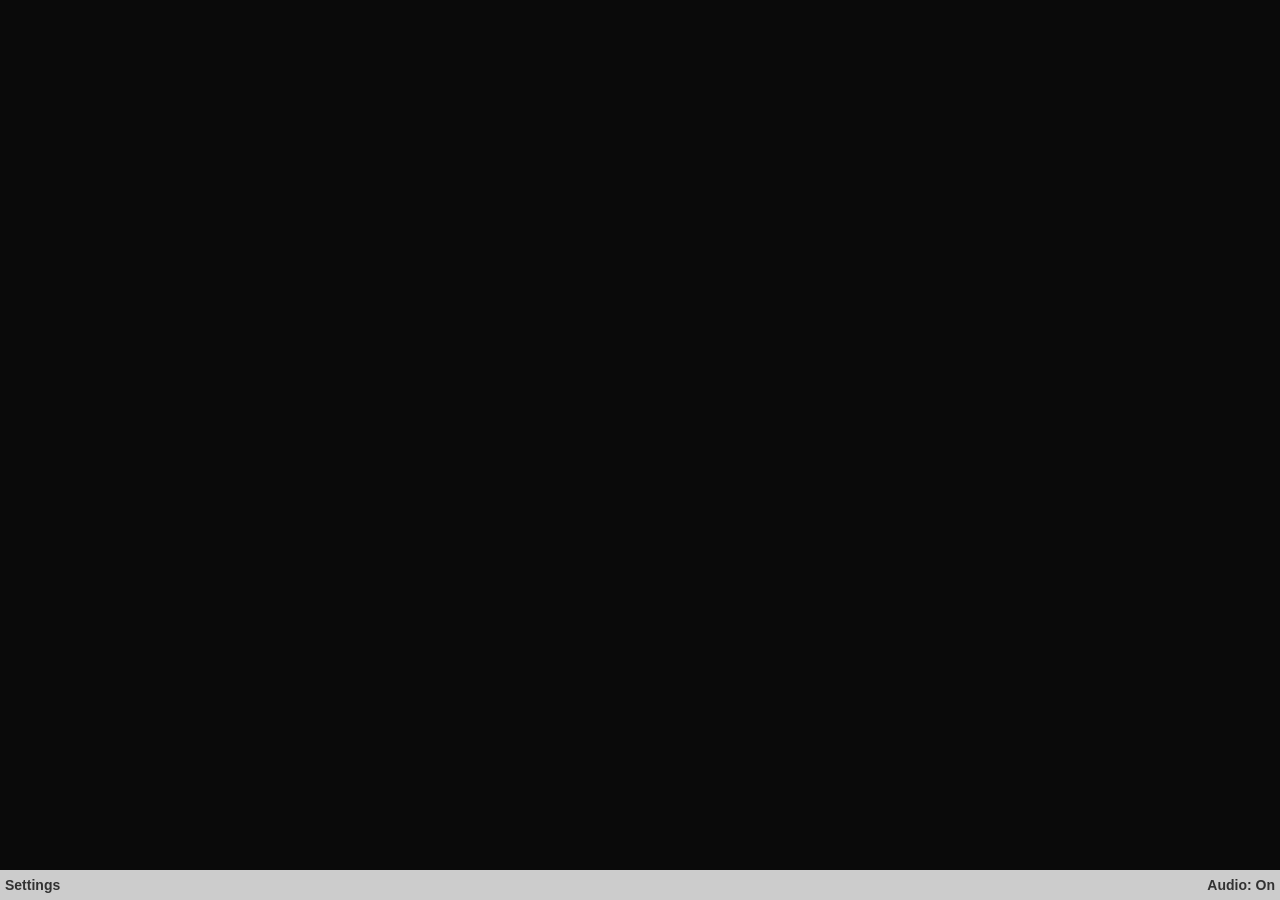
==== commit 25e9b80d: "Add locals and bug fixes" ====
--- a/pfa-src/index.html
+++ b/pfa-src/index.html
@@ -4,8 +4,11 @@
 <meta charset="UTF-8">
 <meta name="viewport" content="width=device-width,initial-scale=1.0,maximum-scale=1.0,minimum-scale=1.0,user-scalable=no,viewport-fit=cover">
 <title>MIDI Player</title>
-<link rel="stylesheet" href="css/kaiui.css">
-<link rel="stylesheet" href="css/app.css">
+<meta name="defaultLanguage" content="en-US">
+<meta name="availableLanguages" content="af-ZA:202107131655, ar-SA:202107131655, az-Latn-AZ:202107131655, be-BY:202107131655, bg-BG:202107131655, bn-BD:202107131655, bn-IN:202107131655, bs-BA:202107131655, cs-CZ:202107131655, da-DK:202107131655, de-DE:202107131655, el-GR:202107131655, en-GB:202107131655, en-US:202107131655, es-ES:202107131655, es-US:202107131655, en-NG:202107131655, et-EE:202107131655, fi-FI:202107131655, fr-FR:202107131655, fr-CA:202107131655, he-IL:202107131655, hi-IN:202107131655, hr-HR:202107131655, hu-HU:202107131655, hy-AM:202107131655, id-ID:202107131655, it-IT:202107131655, km-KH:202107131655, kk-KZ:202107131655, lt-LT:202107131655, lv-LV:202107131655, lo-LA:202107131655, ka-GE:202107131655, mk-MK:202107131655, ms-MY:202107131655, nb-NO:202107131655, ne-IN:202107131655, nl-NL:202107131655, pl-PL:202107131655, pt-BR:202107131655, pt-PT:202107131655, ro-RO:202107131655, ru-RU:202107131655, si-LK:202107131655, sk-SK:202107131655, sl-SI:202107131655, sq-AL:202107131655, sr-Latn-CS:202107131655, sv-SE:202107131655, sw-ZA:202107131655, ta-IN:202107131655, th-TH:202107131655, fil-PH:202107131655, tr-TR:202107131655, uk-UA:202107131655, ur-PK:202107131655, vi-VN:202107131655, xh-ZA:202107131655, zh-CN:202107131655, zh-TW:202107131655, zh-HK:202107131655, is-IS:202107131655, zu-ZA:202107131655, mo-RO:202107131655, fa-IR:202107131655, ps-AF:202107131655, uz-Cyrl-UZ:202107131655">
+<link rel="localization" href="locales-obj/{locale}.json">
+<link rel="stylesheet" href="style/kaiui.css">
+<link rel="stylesheet" href="style/app.css">
 </head>
 <body>
 <div id="app">
@@ -14,17 +17,17 @@
   <canvas id="main-canvas"></canvas>
   <div id="dev-osd" class="hidden"></div>
 <div id="hud">
-<span id="hud-note-count" class="hud-stat">NPS: 0</span>
-<span id="hud-nc" class="hud-stat">NC: 0</span>
-<span id="hud-passed" class="hud-stat">Passed: 0</span>
-<span id="hud-speed" class="hud-stat">Speed: 1.0x</span>
-<span id="hud-fps" class="hud-stat">FPS: 0</span>
-<span id="hud-time" class="hud-stat">Time: --:-- / --:--</span>
-<span id="hud-polyphony" class="hud-stat">Polyphony: 0</span>
-<span id="hud-rendered" class="hud-stat">Rendered Notes: 0</span>
-<span id="hud-audio-buffer" class="hud-stat">Audio Buffer: 0</span>
-<span id="hud-tick" class="hud-stat">Tick: 0</span>
-<span id="hud-bpm" class="hud-stat">BPM: 0</span>
+<span id="hud-note-count" class="hud-stat" data-l10n-id="hud_nps_0">NPS: 0</span>
+<span id="hud-nc" class="hud-stat" data-l10n-id="hud_nc_0">NC: 0</span>
+<span id="hud-passed" class="hud-stat" data-l10n-id="hud_passed_0">Passed: 0</span>
+<span id="hud-speed" class="hud-stat" data-l10n-id="hud_speed_0">Speed: 1.0x</span>
+<span id="hud-fps" class="hud-stat" data-l10n-id="hud_fps_0">FPS: 0</span>
+<span id="hud-time" class="hud-stat" data-l10n-id="hud_time_0">Time: --:-- / --:--</span>
+<span id="hud-polyphony" class="hud-stat" data-l10n-id="hud_polyphony_0">Polyphony: 0</span>
+<span id="hud-rendered" class="hud-stat" data-l10n-id="hud_rendered_0">Rendered Notes: 0</span>
+<span id="hud-audio-buffer" class="hud-stat" data-l10n-id="hud_audio_buffer_0">Audio Buffer: 0</span>
+<span id="hud-tick" class="hud-stat" data-l10n-id="hud_tick_0">Tick: 0</span>
+<span id="hud-bpm" class="hud-stat" data-l10n-id="hud_bpm_0">BPM: 0</span>
 <span id="hud-osd"></span>
 </div>
 <div id="parse-bar" class="hidden">
@@ -33,23 +36,23 @@
 <span id="parse-pct" class="hidden"></span>
 </main>
 <footer id="softkey-bar" class="kai-softkey">
-  <button id="sk-left" class="sk-left">Settings</button>
-  <button id="sk-center" class="sk-center">Select</button>
-  <button id="sk-right" class="sk-right">Back</button>
+  <button id="sk-left" class="sk-left" data-l10n-id="softkey-options">Settings</button>
+  <button id="sk-center" class="sk-center" data-l10n-id="softkey-select">Select</button>
+  <button id="sk-right" class="sk-right" data-l10n-id="softkey-back">Back</button>
 </footer>
 <div id="menu-overlay" class="kai-om-overlay hidden">
  <div class="kai-om">
-   <header>Settings</header>
+   <header data-l10n-id="settings">Settings</header>
  <nav id="menu-list">
-     <div tabindex="-1" class="kai-om-item has-submenu" data-action="open-sys">System</div>
-     <div tabindex="-1" class="kai-om-item has-submenu" data-action="open-visual">Visual</div>
-     <div tabindex="-1" class="kai-om-item has-submenu" data-action="open-synth">Synth</div>
+     <div tabindex="-1" class="kai-om-item has-submenu" data-action="open-sys" data-l10n-id="system_settings">System</div>
+     <div tabindex="-1" class="kai-om-item has-submenu" data-action="open-visual" data-l10n-id="visual_settings">Visual</div>
+     <div tabindex="-1" class="kai-om-item has-submenu" data-action="open-synth" data-l10n-id="synth_settings">Synth</div>
   </nav>
 </div>
 </div>
 <div id="settings-overlay" class="kai-om-overlay hidden" data-group="midi">
  <div class="kai-om">
-   <header>MIDI Output</header>
+   <header data-l10n-id="synth_settings">MIDI Output</header>
    <nav id="settings-list"></nav>
 </div>
 </div>
@@ -57,7 +60,7 @@
      Rendered by settings.js; stacked above #settings-overlay. -->
 <div id="subsettings-overlay" class="kai-om-overlay hidden">
  <div class="kai-om">
-   <header id="subsettings-header">Settings</header>
+   <header id="subsettings-header" data-l10n-id="settings">Settings</header>
    <nav id="subsettings-list"></nav>
 </div>
 </div>
@@ -73,7 +76,7 @@
      Styles + animation live in kaiui.css (#error-dialog). -->
 <div id="error-dialog" class="kai-dialog hidden">
   <div class="kai-dialog-wrapper" tabindex="-1">
-    <div class="kai-dialog-header">Error</div>
+    <div class="kai-dialog-header" data-l10n-id="error_dialog_title">Error</div>
     <div class="kai-dialog-container">
       <div class="kai-dialog-content">
         <p id="error-dialog-msg"></p>
@@ -85,10 +88,64 @@
      reset dialog handlers). Reuses the .kai-dialog layout. -->
 <div id="confirm-dialog" class="kai-dialog hidden">
   <div class="kai-dialog-wrapper" tabindex="-1">
-    <div class="kai-dialog-header">Reset All Settings</div>
-    <div class="kai-dialog-container">
-      <div class="kai-dialog-content">
-        <p id="confirm-dialog-msg">Reset all settings to factory defaults?</p>
+    <div class="kai-dialog-header" data-l10n-id="reset_all_settings">Reset All Settings</div>
+    <div class="kai-dialog-container">
+      <div class="kai-dialog-content">
+        <p id="confirm-dialog-msg" data-l10n-id="reset_confirm">Reset all settings to factory defaults?</p>
+      </div>
+    </div>
+  </div>
+</div>
+<!-- Soundfont Delete confirm dialog: OK on RSK, Cancel on LSK. -->
+<div id="sf-delete-dialog" class="kai-dialog hidden">
+  <div class="kai-dialog-wrapper" tabindex="-1">
+    <div class="kai-dialog-header" data-l10n-id="delete_soundfont">Delete SoundFont</div>
+    <div class="kai-dialog-container">
+      <div class="kai-dialog-content">
+        <p data-l10n-id="confirm_delete">Do you want to delete?</p>
+      </div>
+    </div>
+  </div>
+</div>
+<!-- Soundfont Load Done dialog: single OK on centre softkey -->
+<div id="sf-done-dialog" class="kai-dialog hidden">
+  <div class="kai-dialog-wrapper" tabindex="-1">
+    <div class="kai-dialog-header" data-l10n-id="load_soundfont">Load SoundFont</div>
+    <div class="kai-dialog-container">
+      <div class="kai-dialog-content">
+        <p id="sf-done-msg" data-l10n-id="loaded_sf_msg">Loaded soundfont(s)</p>
+      </div>
+    </div>
+  </div>
+</div>
+<!-- Fullscreen App Launch Loading Screen (init.png + log + % + progress bar) -->
+<div id="app-boot-dialog" class="sf-loading-fullscreen">
+  <div class="sf-loading-container">
+    <div class="sf-loading-center">
+      <img src="style/icons/init.png" alt="Loading" class="sf-loading-init-icon">
+    </div>
+    <div class="sf-loading-bottom">
+      <div id="app-boot-subtitle" class="sf-loading-log" style="display:none;"></div>
+      <div id="app-boot-list" class="sf-loading-log-detail" style="display:none;"></div>
+      <div class="sf-loading-bar-wrapper">
+        <div id="app-boot-bar" class="sf-loading-bar-fill"></div>
+      </div>
+      <p id="app-boot-percent" class="sf-loading-percent-text">0%</p>
+    </div>
+  </div>
+</div>
+<!-- Soundfont / Module Loading progress modal dialog -->
+<div id="sf-loading-dialog" class="kai-dialog hidden">
+  <div class="kai-dialog-wrapper" tabindex="-1">
+    <div class="kai-dialog-header" data-l10n-id="loading_soundfont">Loading SoundFont</div>
+    <div class="kai-dialog-container">
+      <div class="kai-dialog-content">
+        <p id="sf-loading-subtitle" data-l10n-id="loading_soundfont" style="margin: 0 0 0.4rem 0; font-size: 1.4rem; color: var(--color-gs90, #323232); text-align: center;">Loading SoundFont...</p>
+        <p id="sf-loading-list" style="margin: 0 0 0.4rem 0; font-size: 1.2rem; color: var(--color-gs60, #6a6a6a); text-align: center; max-height: 2.8rem; overflow: hidden;"></p>
+        <div class="sf-loading-bar-wrapper" style="background: #e0e0e0; height: 8px; border-radius: 4px; margin: 0.5rem 0; border: 1px solid #ccc; overflow: hidden;">
+          <div id="sf-loading-bar" class="sf-loading-bar-fill" style="width: 0%; height: 100%; background: #0066cc;"></div>
+        </div>
+        <p id="sf-loading-percent" style="margin: 0.4rem 0 0 0; font-size: 1.5rem; font-weight: 600; color: var(--color-gs90, #323232); text-align: center;">0%</p>
       </div>
     </div>
   </div>
@@ -97,10 +154,10 @@
      Cancel on RSK/Back. Shown after 5 centre-OK presses in About. -->
 <div id="devmenu-dialog" class="kai-dialog hidden">
   <div class="kai-dialog-wrapper" tabindex="-1">
-    <div class="kai-dialog-header">Developer Menu</div>
-    <div class="kai-dialog-container">
-      <div class="kai-dialog-content">
-        <p>Enable developer menu mode?</p>
+    <div class="kai-dialog-header" data-l10n-id="developer_menu">Developer Menu</div>
+    <div class="kai-dialog-container">
+      <div class="kai-dialog-content">
+        <p data-l10n-id="enable_dev_menu">Enable developer menu mode?</p>
       </div>
     </div>
   </div>
@@ -108,10 +165,10 @@
 <!-- Developer-menu enabled acknowledgment (About stays open). -->
 <div id="devmenu-done-dialog" class="kai-dialog hidden">
   <div class="kai-dialog-wrapper" tabindex="-1">
-    <div class="kai-dialog-header">Developer Menu</div>
-    <div class="kai-dialog-container">
-      <div class="kai-dialog-content">
-        <p>Developer menu enabled in settings</p>
+    <div class="kai-dialog-header" data-l10n-id="developer_menu">Developer Menu</div>
+    <div class="kai-dialog-container">
+      <div class="kai-dialog-content">
+        <p data-l10n-id="dev_menu_enabled">Developer menu enabled in settings</p>
       </div>
     </div>
   </div>
@@ -120,54 +177,53 @@
      Closed by Back / SoftRight / Enter (see controls.js aboutOpen). -->
 <div id="about-overlay" class="kai-om-overlay hidden">
  <div class="kai-om">
-   <header>About</header>
    <nav id="about-list">
     <div class="about-body">
       <h2 class="about-name">Piano From Above <span class="about-beta">BETA</span></h2>
-      <p class="about-ver">Version 1.0.1 · KaiOS 2.5 · Black MIDI supported · MIT License</p>
-      <p class="about-tag">A MIDI visualizer optimized for smart feature
-      phones (Nokia 2720 Flip, 8000 4G, 6300 4G, 8110 4G, JioPhone…).
-      Focuses on an optimized Canvas rendering pipeline to smoothly
-      display high-density Black MIDI tracks on constrained hardware.</p>
-
-      <p class="about-sec">Key Features</p>
+      <p class="about-ver" data-l10n-id="about_version">Version 1.0.1 • KaiOS 2.5 • Black MIDI supported • MIT License</p>
+      <p class="about-tag" data-l10n-id="about_desc">A MIDI visualizer optimized for smart feature phones (Nokia 2720 Flip, 8000 4G, 6300 4G, 8110 4G, JioPhone...). Focuses on an optimized Canvas rendering pipeline to smoothly display high-density Black MIDI tracks on constrained hardware.</p>
+
+      <p class="about-sec" data-l10n-id="about_features_title">Key Features</p>
       <ul>
-        <li><b>Black MIDI Optimization</b> — lightweight algorithms handle tens of thousands of notes without severe FPS drops.</li>
-        <li><b>Physical Keypad Support</b> — smooth navigation via D-Pad and number keys.</li>
-        <li><b>Highly Customizable</b> — full 128-key piano display, customizable track colors, adjustable note falling speeds.</li>
-        <li><b>WebAudio Synthesizer</b> — built-in lightweight synth minimizes RAM usage on low-end devices.</li>
+        <li data-l10n-id="about_f1"><b>Black MIDI Optimization</b> - lightweight algorithms handle tens of thousands of notes without severe FPS drops.</li>
+        <li data-l10n-id="about_f2"><b>Physical Keypad Support</b> - smooth navigation via D-Pad and number keys.</li>
+        <li data-l10n-id="about_f3"><b>Highly Customizable</b> - full 128-key piano display, customizable track colors, adjustable note falling speeds.</li>
+        <li data-l10n-id="about_f4"><b>WebAudio Synthesizer</b> - built-in lightweight synth minimizes RAM usage on low-end devices.</li>
       </ul>
 
-      <p class="about-sec">Keys</p>
+      <p class="about-sec" data-l10n-id="about_keys_title">Keys</p>
       <ul>
-        <li>◀ ▶ seek ±1s · ▲ ▼ volume · OK play/pause</li>
-        <li>1 +0.1x speed · 2 render mode · 3 −0.1x speed · 4 rotate</li>
-        <li>5 load MIDI · 6 fullscreen · 7 keys 88↔128</li>
-        <li>8 clear MIDI (frees RAM) · 9 piano size · 0 stop</li>
-        <li>Call info card · * trail −0.1 · # trail +0.1 · End call quit</li>
+        <li data-l10n-id="about_k1">&lt; &gt; seek ±1s • ^ v volume • OK play/pause</li>
+        <li data-l10n-id="about_k2">1 +0.1x speed • 2 render mode • 3 -0.1x speed • 4 rotate</li>
+        <li data-l10n-id="about_k3">5 load MIDI • 6 fullscreen • 7 keys 88-128</li>
+        <li data-l10n-id="about_k4">8 clear MIDI (frees RAM) • 9 piano size • 0 stop</li>
+        <li data-l10n-id="about_k5">Call info card • * trail -0.1 • # trail +0.1 • End call quit</li>
       </ul>
 
-      <p class="about-sec">Credits &amp; Contributing</p>
+      <p class="about-sec" data-l10n-id="about_credits_title">Credits &amp; Contributing</p>
       <ul>
-        <li>Developed by T.Hoang · KaiUI design components</li>
-        <li>PRs welcome: fork → feature branch → commit → push → Pull Request</li>
+        <li data-l10n-id="about_c1">Developed by T.Hoang • KaiUI design components</li>
+        <li data-l10n-id="about_c2">PRs welcome: fork -> feature branch -> commit -> push -> Pull Request</li>
       </ul>
 
-      <p class="about-foot">Source code:<br>github.com/dotrihoang2012/PFA_for_KaiOS<br><br>Released under the MIT License.</p>
+      <p class="about-foot" data-l10n-id="about_src">Source code:<br>github.com/dotrihoang2012/PFA_for_KaiOS<br><br>Released under the MIT License.</p>
     </div>
    </nav>
  </div>
 </div>
 <div id="loading-screen" class="loading-overlay hidden">
   <div class="loading-spinner"></div>
-  <p>Loading</p>
+  <p data-l10n-id="loading_app">Loading</p>
 </div>
 </div>
 <script src="js/ads/kaiads.v5.min.js"></script>
 <script src="js/utils/constants.js"></script>
+<script src="js/utils/mozL10n.js"></script>
 <script src="js/utils/l10n.js"></script>
 <script src="js/utils/storage.js"></script>
 <script src="js/utils/writes.js"></script>
+<script src="js/audio/sfparser.js"></script>
+<script src="js/utils/sfscan.js"></script>
 <script src="js/midi/streamParser.js"></script>
 <script src="js/midi/noteStream.js"></script>
 <script src="js/midi/tempo.js"></script>
--- a/pfa-src/style/kaiui.css
+++ b/pfa-src/style/kaiui.css
@@ -0,0 +1,873 @@
+/* ===========================================
+   kaiui.css — Softkey + menu overlay only (header removed)
+   =========================================== */
+
+/* --- Design Tokens (from KaiUI theme.scss) --- */
+:root {
+  /* Greyscale */
+  --color-gs100: #000000;
+  --color-gs90:  #323232;
+  --color-gs70:  #6a6a6a;
+  --color-gs45:  #8c8c8c;
+  --color-gs20:  #cccccc;
+  --color-gs10:  #e6e6e6;
+  --color-gs00:  #ffffff;
+
+  /* Highlight */
+  --color-purple: #873eff;
+  --color-purple-dark: #320374;
+  --color-focus: #0066cc;
+
+  /* KaiOS native softkey colors (from SoftKey.scss) */
+  --softkeybar-background-color: var(--color-gs20);
+  --softkey-color: var(--color-gs90);
+  --softkey-background-color--active: #00aacc;
+
+  /* Layout (matches theme/layout.scss) */
+  --softkeybar-height: 3.0rem;
+  --header-height:      2.8rem;
+  --list-item-height:   6.0rem;
+  --separator-height:   2.4rem;
+
+  /* Option Menu */
+  --option-menu-color: var(--color-gs90);
+  --option-menu-item-height: 5.0rem;
+}
+
+/* --- Global Reset --- */
+html, body {
+  /* Lock the root font-size so KaiUI's `rem` values translate to pixel
+     numbers the JS renderer can match. Without this, 2.8rem = 44.8px
+     (browser default 16), and KaiUI's design tokens (header 2.8rem,
+     softkey 3rem) end up much larger than expected — pianos get cut. */
+  font-size: 10px;
+}
+* {
+  margin: 0;
+  padding: 0;
+  box-sizing: border-box;
+  font-family: 'Open Sans', Arial, sans-serif;
+  font-size: 10px;
+}
+
+html, body {
+  width: 100%;
+  height: 100%;
+  overflow: hidden;
+  background: var(--color-gs100);
+  color: var(--color-gs00);
+  /* Match the Gaiamobile settings convention: every visible section
+     offsets its top by --statusbar-height. Setting it here on :root
+     means CSS / JS can both query it. */
+}
+:root {
+  --statusbar-height: 5px;
+}
+
+/* Gaia icons font — loaded from style/fonts/gaia-icons.ttf
+   used inside Options menu + Settings rows to render OS-native "forward" arrow glyph. */
+@font-face {
+  font-family: 'gaia-icons';
+  src: url('fonts/gaia-icons.ttf') format('truetype');
+  font-weight: 500;
+  font-style: normal;
+}
+
+/* Kai icons font — loaded from style/fonts/kai-icons.ttf
+   Powers the radio-button glyphs on the Note Color palette rows (kai-rbl style). */
+@font-face {
+  font-family: 'kai-icons';
+  src: url('fonts/kai-icons.ttf') format('truetype');
+  font-weight: 500;
+  font-style: normal;
+}
+.gaia-icon,
+[data-icon]::before {
+  font-family: 'gaia-icons';
+  content: attr(data-icon);
+  display: inline-block;
+  font-weight: 500;
+  font-style: normal;
+  text-rendering: optimizeLegibility;
+  -webkit-font-smoothing: antialiased;
+}
+
+/* ============================================
+   HEADER — white background, black bold text
+   Height: 2.8rem
+   ============================================ */
+.kai-header-bg {
+  background: var(--color-gs00);
+  display: flex;
+  align-items: center;
+  justify-content: center;
+  height: var(--header-height);
+  width: 100%;
+  outline: none;
+  padding: 0 1rem;
+}
+
+.kai-header-bg h1 {
+  width: 100%;
+  height: 100%;
+  color: var(--color-gs100);
+  font-weight: 600;
+  font-size: 1.7rem;
+  text-align: center;
+  padding: 0 1rem;
+  margin: 0;
+  line-height: var(--header-height);
+  overflow: hidden;
+  white-space: nowrap;
+  text-overflow: ellipsis;
+}
+
+/* ============================================
+   SOFTKEYS — kai-softkey (from KaiUI SoftKey.scss)
+   Background: #ccc (gs20), Text: #323232 (gs90)
+   Position: absolute bottom
+   Z-Index: 9999
+   ============================================ */
+.kai-softkey {
+  position: absolute;
+  bottom: 0;
+  left: 0;
+  z-index: 10000;
+  display: flex;
+  justify-content: space-between;
+  align-items: center;
+  outline: none;
+  text-align: center;
+  color: var(--softkey-color);
+  background-color: var(--softkeybar-background-color);
+  flex-shrink: 0;
+  width: 100%;
+  height: var(--softkeybar-height);
+  overflow: hidden;
+}
+
+/* Left softkey button */
+.kai-softkey .sk-left {
+  font-weight: 600;
+  font-size: 1.4rem;
+  text-transform: capitalize;
+  min-width: 7.2rem;
+  padding: 0 0.5rem;
+  text-align: left;
+  color: var(--softkey-color);
+  background: none;
+  border: none;
+  height: var(--softkeybar-height);
+  line-height: var(--softkeybar-height);
+  overflow: hidden;
+  white-space: nowrap;
+  text-overflow: ellipsis;
+}
+
+/* Center softkey text */
+.kai-softkey .sk-center {
+  font-size: 1.6rem;
+  font-weight: 700;
+  text-transform: uppercase;
+  min-width: 3rem;
+  max-width: 7.6rem;
+  padding: 0 0.5rem;
+  color: var(--softkey-color);
+  background: none;
+  border: none;
+  height: var(--softkeybar-height);
+  line-height: var(--softkeybar-height);
+  overflow: hidden;
+  white-space: nowrap;
+  text-overflow: ellipsis;
+}
+
+/* Right softkey button */
+.kai-softkey .sk-right {
+  font-weight: 600;
+  font-size: 1.4rem;
+  text-transform: capitalize;
+  min-width: 7.2rem;
+  padding: 0 0.5rem;
+  text-align: right;
+  color: var(--softkey-color);
+  background: none;
+  border: none;
+  height: var(--softkeybar-height);
+  line-height: var(--softkeybar-height);
+  overflow: hidden;
+  white-space: nowrap;
+  text-overflow: ellipsis;
+}
+
+/* Softkey active/pressed state */
+.kai-softkey .sk-left:active,
+.kai-softkey .sk-right:active,
+.kai-softkey .sk-center:active {
+  background-color: var(--softkey-background-color--active);
+  color: var(--color-gs00);
+}
+
+/* ============================================
+   OPTION MENU / SETTINGS — kai-om (panel-style)
+   Matches settings.gaiamobile.org pattern: each panel is
+   a full-bleed screen (canvas + header + items + softkey
+   bay). Transition is horizontal (translateX) — when user
+   drills into a sub-page, the current panel slides OFF
+   to the LEFT and the next panel slides IN from the RIGHT.
+   Back does the reverse. Header doesn't grow, items stay
+   at full KaiUI 6rem.
+   ============================================ */
+
+.kai-om-overlay {
+  position: absolute;
+  top: 0;
+  left: 0;
+  width: 100%;
+  height: calc(100% - var(--softkeybar-height));
+  z-index: 100;
+  overflow: hidden;
+  background: var(--color-gs00);
+  /* Default = hidden. visibility:hidden (not display:none) keeps the
+     element in the render tree so toggling .hidden gives an instant
+     show without re-layout of the rest of the page. */
+  visibility: hidden;
+}
+.kai-om-overlay:not(.hidden) {
+  display: block;
+  visibility: visible;
+}
+/* Override the global .hidden { display: none !important } just for
+   kai-om-overlay, so the panel can still occupy layout space if a
+   future tweak wants to slide it in. For now the rule is harmless. */
+.kai-om-overlay.hidden {
+  display: none !important;
+  visibility: hidden;
+  pointer-events: none;
+}
+/* Override for our drill-back path: when the Options menu should
+   slide OUT to the LEFT while the Settings overlay is sliding IN
+   from the RIGHT, both panels must stay in the render tree. We use
+   a separate class (instead of .hidden) so we keep the original
+   visibility-hides-immediately behaviour for the very first open. */
+.kai-om-overlay.off-screen {
+  display: block;
+  visibility: visible;
+  pointer-events: none;
+}
+/* Horizontal slide between Options menu and Settings sub-page.
+   Matches upgrade-tool pattern: 0.15s translateX. The Options menu
+   opens/closes instantly (no slide) — slide is reserved for the
+   drill-into-settings transition only. Both panels remain mounted
+   during the transition; Options exits LEFT, Settings enters RIGHT,
+   so user sees a simultaneous horizontal slide instead of a swap. */
+@keyframes slideFromRight { from { transform: translateX(100%); } to { transform: translateX(0); } }
+@keyframes slideFromLeft  { from { transform: translateX(-100%); } to { transform: translateX(0); } }
+@keyframes slideToLeft    { from { transform: translateX(0); } to { transform: translateX(-100%); } }
+@keyframes slideToRight   { from { transform: translateX(0); } to { transform: translateX(100%); } }
+.slide-enter-fwd  { animation: slideFromRight 0.15s ease forwards; }
+.slide-enter-back { animation: slideFromLeft  0.15s ease forwards; }
+.slide-exit-fwd   { animation: slideToLeft    0.15s ease forwards; pointer-events: none; }
+.slide-exit-back  { animation: slideToRight   0.15s ease forwards; pointer-events: none; }
+
+#menu-overlay .kai-om,
+#settings-overlay .kai-om {
+  width: 100%;
+  height: 100%;
+  border-radius: 0;
+  overflow: hidden;
+  background: var(--color-gs00);
+  display: flex;
+  flex-direction: column;
+}
+
+/* Panel header — matches default KaiUI OptionMenu separator height
+   (2.4rem); upped to 2.8rem so the title of "Options" / "MIDI Output"
+   / "Visual" reads as a proper page heading, not a ribbon. Still
+   noticeably thinner than a list item (6rem) so the panel does not
+   look top-heavy. */
+.kai-om > header {
+  text-align: center;
+  padding: 0 1.6rem;
+  line-height: 2.8rem;
+  height: 2.8rem;
+  color: var(--color-gs90);
+  background: var(--color-gs20);
+  font-weight: 500;
+  font-size: 1.7rem;
+  flex-shrink: 0;
+}
+
+/* Items container — flex fills remaining height so long lists scroll
+   inside the panel instead of overflowing off the bottom of the screen. */
+#menu-overlay .kai-om > nav,
+#settings-overlay .kai-om > nav {
+  flex: 1 1 auto;
+  overflow-y: auto;
+  background: var(--color-gs00);
+  /* Hint the compositor: scrolling will happen, so promote to its own layer
+     on Gecko 48 (KaiOS) — avoids per-frame layer recomputation. */
+  will-change: scroll-position;
+}
+
+.kai-om-item {
+  width: 100%;
+  min-height: 6rem;
+  padding: 1rem 1.6rem;
+  color: var(--option-menu-color);
+  background: var(--color-gs00);
+  font-weight: 400;
+  font-size: 1.7rem;
+  line-height: 1.3;
+  border-bottom: none;
+  cursor: pointer;
+  display: flex;
+  align-items: center;
+  outline: none;
+  word-wrap: break-word;
+}
+
+/* Focused item — blue highlight + white text (matches Settings sub-page) */
+.kai-om-item:focus,
+.kai-om-item.focused {
+  color: var(--color-gs00);
+  background: var(--color-focus, #0066cc);
+}
+
+/* LOCKED (bundled demo self-playing): greyed out, non-interactive. Focus
+   must not brighten it to full color. */
+.kai-om-item.demo-locked {
+  opacity: 0.4;
+  pointer-events: none;
+}
+.kai-om-item.demo-locked:focus,
+.kai-om-item.demo-locked.focused {
+  color: var(--color-gs00);
+  background: var(--color-focus, #0066cc);
+  opacity: 0.4;
+}
+
+/* Storage-permission locked menu item (Load MIDI blocked when the OS
+   refused SD-card access). Same visual as demo-locked; inert on tap. */
+.kai-om-item.perm-locked {
+  opacity: 0.4;
+  pointer-events: none;
+}
+.kai-om-item.perm-locked:focus,
+.kai-om-item.perm-locked.focused {
+  color: var(--color-gs00);
+  background: var(--color-focus, #0066cc);
+  opacity: 0.4;
+}
+
+/* BETA-locked menu item (MIDI-OUT under construction in the beta): greyed
+   out, but still focusable/tappable so pressing it can show the beta
+   dialog instead of being fully inert. The focus highlight is kept (dimmed
+   to match the rest of the item) so the user still sees which row is
+   selected. */
+.kai-om-item.beta-locked {
+  opacity: 0.4;
+}
+.kai-om-item.beta-locked:focus,
+.kai-om-item.beta-locked.focused {
+  color: var(--color-gs00);
+  background: var(--color-focus, #0066cc);
+  opacity: 0.4;
+}
+
+/* ============================================
+   LOADING SCREEN (KaiOS style)
+   ============================================ */
+.loading-overlay {
+  position: absolute;
+  top: var(--header-height);
+  left: 0;
+  width: 100%;
+  height: calc(100% - var(--header-height) - var(--softkeybar-height));
+  z-index: 200;
+  background: var(--color-gs100);
+  display: flex;
+  flex-direction: column;
+  align-items: center;
+  justify-content: center;
+  gap: 2rem;
+}
+
+/* Simple CSS spinner matching Kai's */
+.loading-spinner {
+  width: 4rem;
+  height: 4rem;
+  border: 0.4rem solid var(--color-gs90);
+  border-top-color: var(--color-purple);
+  border-radius: 50%;
+  animation: kai-spin 0.8s linear infinite;
+}
+
+@keyframes kai-spin {
+  to { transform: rotate(360deg); }
+}
+
+.loading-overlay p {
+  color: var(--color-gs20);
+  font-size: 1.6rem;
+  font-weight: 400;
+}
+
+/* ============================================
+   PARSE PROGRESS (indeterminate bar in header)
+   Mimics gaia-progress from upgrade-tool
+   ============================================ */
+#parse-bar {
+  position: absolute;
+  top: 0;
+  left: 0;
+  width: 100%;
+  height: 0.3rem;
+  background: #aaa;
+  overflow: hidden;
+  z-index: 25;
+  pointer-events: none;
+}
+
+#parse-bar-fill {
+  position: absolute;
+  top: 0;
+  left: 0;
+  width: 0;
+  height: 100%;
+  background: #0066cc;   /* settings focus blue (kai-om-item.focused) */
+  /* Determinate mode: _updateParseProgress sets width% — grow smoothly.
+     Only width is transitioned so the .indeterminate left-sweep stays raw. */
+  transition: width 0.25s linear;
+}
+
+#parse-bar.indeterminate #parse-bar-fill {
+  left: -100%;
+  width: 100%;
+  background: #0066cc;
+  animation: kaiParseSweep 1.2s ease-in-out infinite;
+}
+
+@keyframes kaiParseSweep {
+  0%   { left: -100%; }
+  50%  { left: 0%; }
+  100% { left: 100%; }
+}
+
+/* Percentage readout under the parse strip — shows the live conversion
+   value for BOTH the parse and merge stages. White with a hard black
+   outline stays readable over any theme/background. */
+#parse-pct {
+  position: absolute;
+  top: 0.45rem;
+  left: 0;
+  right: 0;
+  text-align: center;
+  font-size: 1.15rem;
+  font-weight: 600;
+  color: #fff;
+  text-shadow: 1px 1px 0 #000, -1px -1px 0 #000, 1px -1px 0 #000, -1px 1px 0 #000, 0 0 3px #000;
+  pointer-events: none;
+  z-index: 25;
+}
+
+/* ============================================
+   FULLSCREEN — hide chrome, fill overlays to full viewport
+   ============================================ */
+#app.fullscreen .kai-header-bg {
+  height: 0;
+  overflow: hidden;
+}
+#app.fullscreen .kai-softkey {
+  height: 0;
+  overflow: hidden;
+}
+
+/* Parse bar stays VISIBLE in fullscreen — the slim progress strip runs
+   along the top edge of the piano while a conversion/analysis is running. */
+
+/* Fullscreen: panel needs to span full viewport (no softkey padding)
+   AND still slide horizontally. */
+#app.fullscreen .kai-om-overlay {
+  top: 0;
+  height: 100%;
+}
+
+/* Fullscreen: navigation/softkey bar is hidden, so the dialog must sit
+   flush against the bottom (no leftover 3rem softkey gap). */
+#app.fullscreen .kai-dialog {
+  bottom: 0;
+}
+
+/* Solid white backdrop inside the menu/settings panel — keeps canvas
+   from ghosting through. */
+#menu-overlay .kai-om,
+#settings-overlay .kai-om {
+  background: var(--color-gs00);
+}
+.kai-om-item {
+  background: var(--color-gs00);
+}
+
+/* ============================================
+   SETTINGS SUB-PAGE — row layout, blue flat style
+   Mirrors kaiui .kai-om-item, with the value on the right edge.
+   ============================================ */
+#settings-list {
+  position: relative;
+  flex: 1;
+  overflow-y: auto;
+  background: var(--color-gs00);
+}
+.setting-row {
+  display: flex;
+  align-items: center;
+  justify-content: space-between;
+  min-height: 5rem;
+  padding: 1rem 1.6rem;
+  color: var(--option-menu-color);
+  background: var(--color-gs00);
+  font-weight: 400;
+  font-size: 1.6rem;
+  line-height: 1.3;
+  outline: none;
+  word-wrap: break-word;
+}
+.setting-row.focused {
+  background: var(--color-focus, #0066cc);
+  color: #ffffff;
+}
+/* LOCKED (bundled demo self-playing): greyed out, still focusable but
+   not interactive — focus must not brighten the row to full color. */
+.setting-row.demo-locked {
+  opacity: 0.4;
+}
+.setting-row.perm-locked {
+  opacity: 0.4;
+  pointer-events: none;
+}
+.setting-row.perm-locked.focused {
+  background: var(--color-focus, #0066cc);
+  color: var(--color-gs00);
+  opacity: 0.4;
+}
+.setting-row.demo-locked.focused {
+  background: var(--color-gs00);
+  color: var(--option-menu-color);
+}
+.setting-row-slider.demo-locked {
+  opacity: 0.4;
+  pointer-events: none;
+}
+.setting-row-slider.demo-locked.focused {
+  background: var(--color-gs00);
+  color: var(--option-menu-color);
+}
+.setting-row-slider.demo-locked.focused .setting-row-slider-header,
+.setting-row-slider.demo-locked.focused .setting-row-slider-tracker {
+    color: var(--option-menu-color);
+}
+.setting-row-slider.demo-locked input[type="range"] {
+  pointer-events: none;
+}
+.setting-row-slider {
+  display: flex;
+  flex-direction: column;
+  justify-content: flex-start;
+  min-height: 6rem;
+  padding: 0.6rem 1rem;
+  background: var(--color-gs00);
+  color: var(--option-menu-color);
+  outline: none;
+  border-bottom: none;
+}
+.setting-row-slider-line {
+  display: flex;
+  justify-content: space-between;
+  align-items: center;
+  width: 100%;
+  height: 1.8rem;
+  margin-bottom: 0.4rem;
+  flex: 0 0 auto;
+}
+.setting-row-slider-header {
+    font-weight: 700;
+    font-size: 1.5rem;
+    color: #323232;
+}
+.setting-row-slider-tracker {
+    font-weight: 500;
+    font-size: 1.4rem;
+    color: #323232;
+    margin-left: 1rem;
+    flex-shrink: 0;
+}
+.setting-row-slider.focused .setting-row-slider-header,
+.setting-row-slider.focused .setting-row-slider-tracker {
+    color: #ffffff;
+}
+/* FOCUSED: blue background, white text, shows only slider */
+.setting-row-slider.focused {
+  background: var(--color-focus, #0066cc);
+  color: #ffffff;
+}
+/* Slider track + thumb vars */
+.setting-row-slider input[type="range"] {
+  -webkit-appearance: none;
+  -moz-appearance: none;
+  appearance: none;
+  width: 100%;
+  height: 2rem;
+  margin: 0;
+  padding: 0;
+  background: transparent;
+  border: none;
+  outline: none;
+  box-shadow: none;
+  pointer-events: none;
+  --range: calc(var(--max) - var(--min));
+  --ratio: calc((var(--val) - var(--min)) / var(--range));
+  --sx: calc(0.5 * 2rem + var(--ratio) * (100% - 2rem));
+  --slider-fill: var(--color-focus, #0066cc);
+  --slider-track: #cccccc;
+  --slider-thumb-bg: var(--color-focus, #0066cc);
+  --slider-thumb-border: #ffffff;
+}
+.setting-row-slider input[type="range"]::-moz-focus-outer {
+    border: 0;
+}
+.setting-row-slider input[type="range"]::-moz-focus-inner {
+    border: 0;
+}
+.setting-row-slider input[type="range"]::-moz-range-track {
+    border: none;
+    box-shadow: none;
+}
+/* FOCUSED: white fill, gray track, white thumb with blue border */
+.setting-row-slider.focused input[type="range"] {
+  --slider-fill:        #ffffff;       /* white fill */
+  --slider-track:       #aaaaaa;       /* gray track */
+  --slider-thumb-bg:    #ffffff;       /* white knob */
+  --slider-thumb-border:var(--color-focus, #0066cc);       /* blue border */
+}
+.setting-row-slider input[type="range"]::-webkit-slider-runnable-track {
+  width: 100%;
+  height: 0.5rem;
+  background: linear-gradient(var(--slider-fill), var(--slider-fill)) 0 / var(--sx) 100% no-repeat var(--slider-track);
+  border-radius: 50px;
+  border: none;
+}
+.setting-row-slider input[type="range"]::-webkit-slider-thumb {
+  -webkit-appearance: none;
+  width: 1.8rem;
+  height: 1.8rem;
+  border-radius: 50%;
+  background: var(--slider-thumb-bg);
+  border: 0.3rem solid var(--slider-thumb-border);
+  margin-top: -0.65rem;
+  cursor: pointer;
+  box-shadow: none;
+}
+.setting-row-slider input[type="range"]::-moz-range-track {
+  width: 100%;
+  height: 0.5rem;
+  background: var(--slider-track);
+  border-radius: 50px;
+  border: none;
+}
+.setting-row-slider input[type="range"]::-moz-range-progress {
+  height: 0.5rem;
+  background: var(--slider-fill);
+  border-radius: 50px;
+}
+.setting-row-slider input[type="range"]::-moz-range-thumb {
+  width: 1.8rem;
+  height: 1.8rem;
+  border-radius: 50%;
+  background: var(--slider-thumb-bg);
+  border: 0.2rem solid var(--slider-thumb-border);
+  cursor: pointer;
+}
+.setting-row-slider input[type="range"]::-ms-track {
+  width: 100%;
+  height: 0.5rem;
+  background: transparent;
+  border-color: transparent;
+  color: transparent;
+}
+.setting-row-slider input[type="range"]::-ms-fill-lower {
+  background: var(--slider-fill);
+  border-radius: 50px;
+}
+.setting-row-slider input[type="range"]::-ms-fill-upper {
+  background: var(--slider-track);
+  border-radius: 50px;
+}
+.setting-row-slider input[type="range"]::-ms-thumb {
+  width: 2rem;
+  height: 2rem;
+  border-radius: 50%;
+  background: var(--slider-thumb-bg);
+  border: 0.3rem solid var(--slider-thumb-border);
+  cursor: pointer;
+}
+/* Hide the native input visually but keep it focusable */
+.setting-row-slider input[type="range"]:focus {
+  outline: none;
+}
+
+/* Always disable pointer-events on the range input.
+   On KaiOS 2.5 (Gecko 48) an input with pointer-events:auto inside a
+   focused row steals keydown events before they bubble to window,
+   so handleKey in settings.js never fires. All value changes go
+   through cycleValue() (ArrowLeft/Right), not native drag. */
+.setting-row-slider input[type="range"] {
+  pointer-events: none;
+}
+.setting-row-label {
+  flex: 1;
+  font-weight: 700;
+  font-size: 1.5rem;
+}
+.setting-row-value {
+  font-weight: 500;
+  font-size: 1.4rem;
+  text-align: right;
+  margin-left: 1rem;
+}
+/* Forward arrow (gaia-icons "forward" ligature) — only on items that
+   drill into a Settings sub-page. Mirrors upgrade-tool pattern but
+   scoped so plain actions (Load MIDI, Volume, etc.) don't get one. */
+.kai-om-item.has-submenu {
+  position: relative;
+}
+.kai-om-item.has-submenu::after {
+  position: absolute;
+  top: calc(50% - 1.5rem);
+  right: 0.5rem;
+  font-family: 'gaia-icons';
+  content: 'forward';
+  font-size: 3.2rem;
+  line-height: 3rem;
+  color: #c7c7c7;
+  pointer-events: none;
+}
+.kai-om-item.has-submenu.focused::after {
+  color: #ffffff;
+}
+
+/* ============================================
+   UTILITY
+   ============================================ */
+.hidden { display: none !important; }
+/* ── Now Playing overlay ── */
+#now-playing-overlay {
+  position: absolute;
+  top: 0; left: 0; right: 0; bottom: 0;
+  display: flex;
+  align-items: center;
+  justify-content: center;
+  z-index: 500;
+  pointer-events: none;
+  transition: opacity 0.3s ease;
+}
+#now-playing-overlay.hidden { opacity: 0; }
+#now-playing-overlay:not(.hidden) { opacity: 1; }
+#now-playing-text {
+  background: rgba(0,0,0,0.75);
+  color: #ffffff;
+  font-size: 1.4rem;
+  font-weight: bold;
+  padding: 1rem 2rem;
+  border-radius: 0.5rem;
+  text-align: center;
+  max-width: 90%;
+  word-break: break-all;
+  white-space: pre-line;
+}
+/* Analyzer sub-line in the pill (Developer → Verbose while analyzing):
+   smaller, non-bold, dimmed — the trace under the "Analyzing…" label. */
+#now-playing-text .now-playing-log {
+  display: block;
+  font-size: 0.8em;
+  font-weight: normal;
+  opacity: 0.9;
+}
+
+/* ============================================
+   ERROR DIALOG (KaiUI Dialog style, single OK)
+   Mirrors KaiUI-master Dialog.scss + Toast fade/slide.
+   ============================================ */
+.kai-dialog {
+  position: absolute;
+  z-index: 9999;
+  top: 0;
+  bottom: var(--softkeybar-height);
+  width: 100%;
+  height: auto;
+  background: rgba(0, 0, 0, 0.85);
+  color: var(--color-gs90);
+}
+#error-dialog.hidden { display: none !important; }
+.kai-dialog .kai-dialog-wrapper {
+  position: absolute;
+  bottom: 0;
+  width: 100%;
+  /* Content-driven height: short text → short box, long text → it grows up
+     to the room above the softkeys and then scrolls internally (never
+     bleeding under the OK bar). */
+  max-height: calc(100% - 0.5rem - var(--header-height));
+  display: flex;
+  flex-direction: column;
+  overflow: hidden;
+}
+.kai-dialog .kai-dialog-header {
+  padding: 0.5rem 1rem;
+  text-align: center;
+  background: var(--color-gs20);
+  font-size: 1.8rem;
+  font-weight: 500;
+  color: var(--color-gs100);
+  flex: 0 0 auto;
+}
+.kai-dialog .kai-dialog-container {
+  background: var(--color-gs00);
+  padding: 1rem;
+  flex: 1 1 auto;
+  min-height: 0;
+  overflow-y: auto;
+}
+.kai-dialog .kai-dialog-content {
+  margin: 0;
+  max-height: none;
+}
+.kai-dialog .kai-dialog-content p {
+  font-size: 1.7rem;
+  font-weight: 400;
+  color: var(--color-gs90);
+  text-align: left;
+  line-height: 1.5;
+  margin: 0;
+  white-space: pre-line;
+  /* Wrap whole words onto the next line (no mid-word splits like
+     "diss/connect"). A single over-long unbroken token (log filename)
+     still breaks softly via break-word on old Gecko (KaiOS 2.5). */
+  overflow-wrap: break-word;
+  word-wrap: break-word;
+  overflow: hidden;
+}
+
+/* Fix overlapping text with submenu arrow */
+.kai-om-item.has-submenu {
+  padding-right: 3.5rem;
+}
+html[dir="rtl"] .kai-om-item.has-submenu {
+  padding-right: 1.6rem;
+  padding-left: 3.5rem;
+}
+html[dir="rtl"] .kai-om-item.has-submenu::after {
+  right: auto;
+  left: 0.5rem;
+  transform: scaleX(-1);
+}
+
--- a/pfa-src/style/app.css
+++ b/pfa-src/style/app.css
@@ -0,0 +1,787 @@
+/* === APP-SPECIFIC LAYOUT (absolute positioning — no flexbox) ===
+   Matches reference audio-visualizer pattern: canvas is base layer,
+   chrome elements are absolutely positioned on top. No flex = no
+   per-frame layout recalculation on KaiOS Gecko 48 compositor. */
+
+#app {
+  position: relative;
+  width: 100vw;
+  height: 100vh;
+  overflow: hidden;
+  background: #000;
+}
+
+/* Status-bar placeholder — transparent strip at the top mimicking
+   the KaiOS system status bar zone. Prevents the OS bar from
+   overlapping our HUD/canvas when the app window shifts during
+   MozActivity wake-up (the shell briefly reports a different
+   viewport height before settling). Kept transparent (no black bar)
+   while still reserving the strip so real content sits below the
+   system bar area. */
+#statusbar-placeholder {
+  position: absolute;
+  top: 0;
+  left: 0;
+  width: 100%;
+  height: 5px;
+  background: transparent;
+  z-index: 50;
+  pointer-events: none;
+}
+
+/* Header REMOVED — no chrome at the top of the app. Only softkey now. */
+#softkey-bar {
+  position: absolute;
+  bottom: 0;
+  left: 0;
+  right: 0;
+  z-index: 30;
+}
+
+#viewport {
+  position: absolute;
+  top: 0;
+  left: 0;
+  width: 100vw;
+  height: 100vh;
+  overflow: hidden;
+}
+
+/* Canvas fills the whole viewport — sized from screen.availWidth/Height in JS */
+#main-canvas {
+  position: absolute;
+  top: 0;
+  left: 0;
+  display: block;
+}
+
+/* === HUD (overlay on canvas — vertical stack, pointer-events:none) ===
+   Appearance (bg/text/border/position) is driven by Settings → Info
+   Card Options via inline styles from applyInfoCard(); these rules only
+   provide the base layout + a non-flash fallback (solid black card).
+   The right edge variant is aligned via inline styles (flex-end). */
+#hud {
+  position: absolute;
+  top: 0;
+  left: 0;
+  display: flex;
+  flex-direction: column;
+  padding: 2px 5px;
+  font-size: 8px;
+  color: #ffffff;
+  background: #000000;
+  pointer-events: none;
+  z-index: 20;
+  line-height: 1.25;
+  box-sizing: border-box;
+  border-radius: 0;
+}
+
+#hud-note-count { color: #fff; font-weight: bold; }
+#hud-speed      { color: #ccc; }
+#hud-time       { color: #ccc; }
+#hud-fps        { color: #888; }
+#hud-nc         { color: #fff; font-weight: bold; }
+#hud-passed     { color: #ccc; }
+#hud-polyphony  { color: #ccc; }
+#hud-rendered   { color: #ccc; }
+#hud-audio-buffer { color: #888; }
+
+/* === DEV LOG OSD (Developer Options → On-screen verbose status) ===
+   Invisible panel — white text floats straight ON the piano/canvas so the
+   artwork shows through (no dim backdrop). pointer-events:none keeps the UI
+   alive beneath. Newest lines are printed at the bottom (follows the log). */
+#dev-osd {
+  position: absolute;
+  top: 0;
+  left: 0;
+  right: 0;
+  bottom: 0;
+  z-index: 25;
+  padding: 4px 6px;
+  overflow: hidden;
+  background: transparent;
+  color: #ffffff;
+  font-family: monospace;
+  font-size: 8px;
+  line-height: 1.3;
+  white-space: pre;
+  text-shadow: 1px 1px 2px rgba(0, 0, 0, 0.8), 0 0 2px rgba(0, 0, 0, 0.8);
+  pointer-events: none;
+}
+#dev-osd.hidden { display: none; }
+
+/* === FULLSCREEN ADJUSTMENTS === */
+#app.fullscreen #softkey-bar {
+  display: none;
+}
+
+/* ===========================================
+   VISUAL THEMES — selected via Visual → Theme.
+   Theme tokens apply to canvas background,
+   HUD text color, and piano black-key tint.
+   Settings sub-page UI (flat blue) is NOT
+   themed; only mention-of-canvas/HUD/piano change.
+   =========================================== */
+:root,
+:root[data-theme="dark"] {
+  --theme-bg:      #0a0a0a;
+  --theme-fg:      #ffffff;
+  --theme-fg-dim:  #cccccc;
+  --theme-piano-black: #1a1a1a;
+}
+
+:root[data-theme="light"] {
+  --theme-bg:      #f7f7f3;
+  --theme-fg:      #202020;
+  --theme-fg-dim:  #555555;
+  --theme-piano-black: #2a2a2a;
+}
+
+:root[data-theme="blue"] {
+  --theme-bg:      #001a33;
+  --theme-fg:      #cce6ff;
+  --theme-fg-dim:  #6699cc;
+  --theme-piano-black: #051a2a;
+}
+
+:root[data-theme="purple"] {
+  --theme-bg:      #1a0a26;
+  --theme-fg:      #e0cce6;
+  --theme-fg-dim:  #996699;
+  --theme-piano-black: #180520;
+}
+
+/* HUD adapts to theme foreground */
+:root[data-theme="light"] #hud { color: var(--theme-fg); }
+:root[data-theme="light"] #hud-note-count { color: var(--theme-fg); }
+
+/* ===========================================
+   LEVEL-2 SETTINGS SUB-PAGES (settings.js)
+   Color picker swatch grid + RGBA sliders,
+   and the small chip previews in group rows.
+   =========================================== */
+
+/* Panel chrome — kaiui.css scopes its OptionMenu panel layout to
+   #menu-overlay/#settings-overlay only, so the level-2 overlay
+   repeats those rules here (same tokens: full-bleed white sheet,
+   header bar from .kai-om > header, scrollable nav). */
+#subsettings-overlay .kai-om {
+  width: 100%;
+  height: 100%;
+  border-radius: 0;
+  overflow: hidden;
+  background: var(--color-gs00);
+  display: flex;
+  flex-direction: column;
+}
+#subsettings-list {
+  flex: 1 1 auto;
+  overflow-y: auto;
+  background: var(--color-gs00);
+}
+
+/* Swatch grid — flex-wrap, SWATCH_COLS=5 columns per visual row.
+   Navigation math in settings.js jumps by 5 for Up/Down. */
+.swatch-grid {
+  display: flex;
+  flex-wrap: wrap;
+  padding: 0.8rem;
+  background: var(--color-gs00);
+}
+
+/* One selectable preset cell. Focused = project highlight blue,
+   matching .kai-om-item.focused / .setting-row.focused. */
+.swatch {
+  width: 3.6rem;
+  height: 3.6rem;
+  margin: 0.35rem;
+  border-radius: 0.5rem;
+  box-sizing: border-box;
+  border: 0.2rem solid transparent;
+}
+.swatch.focused {
+  border-color: var(--color-gs00);
+  outline: 0.25rem solid var(--color-focus, #0066cc);
+}
+
+/* First cell of the grid — restores factory default / theme color. */
+.swatch-default {
+  background: transparent;
+  border: 0.2rem dashed var(--color-gs45);
+  color: var(--color-gs70);
+  font-size: 1rem;
+  font-weight: bold;
+  text-align: center;
+  line-height: 3.2rem;
+}
+.swatch-default.focused {
+  border-color: var(--color-gs00);
+  outline: 0.25rem solid var(--color-focus, #0066cc);
+  color: var(--color-gs00);
+}
+
+/* Small inline color preview used on Visual group rows and the
+   sub-page Preview row. */
+.color-chip {
+  display: inline-block;
+  width: 2rem;
+  height: 2rem;
+  margin-right: 0.6rem;
+  border-radius: 0.4rem;
+  border: 1px solid var(--color-gs45);
+  vertical-align: middle;
+  background: transparent;
+}
+.color-preview-row {
+  display: flex;
+  align-items: center;
+  min-height: 4.5rem;
+  padding: 0 1.6rem;
+  font-size: 1.5rem;
+  font-weight: 700;
+  color: var(--color-gs90);
+  background: var(--color-gs00);
+}
+.color-preview-chip {
+  margin-left: auto;
+  margin-right: 0.4rem;
+  width: 3rem;
+  height: 3rem;
+}
+
+/* Forward arrow for drill-in setting rows (Keyboard Range, Background
+   Color …). Uses the SAME gaia-icons 'forward' glyph as
+   .kai-om-item.has-submenu so both settings levels look identical. */
+.setting-row.has-sub {
+  position: relative;
+  padding-right: 3.2rem;
+}
+.setting-row.has-sub::after {
+  position: absolute;
+  top: calc(50% - 1.5rem);
+  right: 0.5rem;
+  font-family: 'gaia-icons';
+  content: 'forward';
+  font-size: 3.2rem;
+  line-height: 3rem;
+  color: #c7c7c7;
+  pointer-events: none;
+}
+/* Focused row: arrow flips to white (matches menu behaviour). */
+.setting-row.has-sub.focused::after { color: #ffffff; }
+.setting-row.focused .color-chip    { border-color: #ffffff; }
+
+/* ===========================================
+   ABOUT PANEL (Options → About This App)
+   Static read-only page. Panel chrome mirrors the OptionMenu
+   sheets in kaiui.css, which are scoped to #menu-overlay /
+   #settings-overlay only — repeat the rules for #about-overlay.
+   =========================================== */
+#about-overlay .kai-om {
+  width: 100%;
+  height: 100%;
+  border-radius: 0;
+  overflow: hidden;
+  background: var(--color-gs00);
+  display: flex;
+  flex-direction: column;
+}
+#about-list {
+  position: relative;
+  flex: 1;
+  overflow-y: auto;
+  background: var(--color-gs00);
+  will-change: scroll-position;
+}
+.about-body {
+  padding: 2rem 1.6rem;
+  color: var(--color-gs90);
+  font-size: 1.5rem;
+  line-height: 1.55;
+}
+.about-name {
+  font-size: 2.6rem;
+  font-weight: 600;
+  color: #0066cc;
+  margin-bottom: 0.4rem;
+}
+.about-beta {
+  font-size: 1.3rem;
+  font-weight: 700;
+  color: #e2443a;               /* --color-destructive */
+  background: rgba(226,68,58,.1);
+  border-radius: 0.4rem;
+  padding: 0.2rem 0.8rem;
+  vertical-align: middle;
+}
+.about-ver {
+  color: var(--color-gs45);
+  margin-bottom: 1.4rem;
+}
+.about-tag {
+  margin-bottom: 0.6rem;
+}
+/* Section headings — small caps style like Gaia separators */
+.about-sec {
+  font-weight: 700;
+  font-size: 1.3rem;
+  text-transform: uppercase;
+  letter-spacing: 0.08em;
+  color: var(--color-gs70);
+  border-bottom: 1px solid var(--color-gs10);
+  padding-bottom: 0.3rem;
+  margin: 1.8rem 0 0.7rem;
+}
+.about-body ul {
+  list-style: none;
+  margin: 0;
+  padding: 0;
+}
+.about-body li {
+  position: relative;
+  padding-left: 1.3rem;
+  margin: 0.35rem 0;
+}
+.about-body li::before {
+  content: '';
+  position: absolute;
+  left: 0;
+  top: 0.85rem;
+  width: 0.6rem;
+  height: 0.6rem;
+  border-radius: 50%;
+  background: #0066cc;
+}
+.about-foot {
+  margin-top: 2.2rem;
+  padding-top: 1.2rem;
+  border-top: 1px solid var(--color-gs10);
+  color: var(--color-gs45);
+  font-size: 1.3rem;
+}
+
+/* ===========================================
+   NOW PLAYING PILL — FADE BEHAVIOUR
+   The generic .hidden utility is display:none !important, which
+   prevents any opacity transition. This overlay therefore uses its
+   own .np-hide class (opacity only) so it can fade in/out smoothly:
+   visible on Play, holds 3s, then fades out gradually.
+   =========================================== */
+#now-playing-overlay {
+  opacity: 0;
+  transition: opacity 0.45s ease;
+}
+#now-playing-overlay.np-hide { opacity: 0; }
+
+/* ===========================================
+   SEEK OSD (+1 sec / -1 sec …)
+   While active the four HUD stats hide and the
+   accumulated seek total shows centered in the
+   info bar instead.
+   =========================================== */
+#hud-osd {
+  display: none;
+  color: #ffffff;
+  font-weight: bold;
+}
+#hud.osd-active .hud-stat { display: none; }
+#hud.osd-active #hud-osd {
+  display: block;
+  text-align: left;
+}
+
+/* ===========================================
+   TEXT ENTRY SUB-PAGE (settings.js kind 'text')
+   Adapted from KaiUI-master TextInput.scss
+   (kai-text-input): small gray label above a
+   bordered input line; focused row flips to the
+   project highlight blue with white text.
+   =========================================== */
+.kai-text-input {
+  padding: 1rem;
+  background: var(--color-gs00);
+  outline: none;
+}
+.kai-text-input-label {
+  display: block;
+  padding-bottom: 0.5rem;
+  color: var(--color-gs45);      /* KaiUI --color-epsilon ≈ gs45 */
+  font-size: 1.3rem;
+  font-weight: 400;
+}
+.kai-text-input-input {
+  display: block;
+  width: 100%;
+  box-sizing: border-box;
+  line-height: 3.6rem;
+  padding: 0 0.5rem;
+  border: 1px solid var(--color-gs45);
+  border-radius: 2px;
+  background-color: var(--color-gs00);
+  color: var(--color-gs90);
+  font-size: 1.7rem;
+  font-weight: 400;
+}
+.kai-text-input-hint {
+  padding-top: 0.6rem;
+  font-size: 1.2rem;
+  color: var(--color-gs45);
+}
+/* Focused: KaiUI --focused modifier + project focus highlight */
+.kai-text-input.focused { background: var(--color-focus, #0066cc); }
+.kai-text-input.focused .kai-text-input-label,
+.kai-text-input.focused .kai-text-input-hint { color: #ffffff; }
+.kai-text-input.focused .kai-text-input-input {
+  border-color: var(--color-focus, #0066cc);
+  background: #ffffff;
+  color: #000000;
+}
+
+/* ===========================================
+   NOTE COLOR SETTINGS — Separator + Palette Strip
+   Separator styled after KaiUI-master
+   Separator.scss (kai-separator).
+   =========================================== */
+
+/* Separator — matches KaiUI kai-separator: light gray background,
+   centered uppercase text, compact height. */
+.kai-separator {
+  width: 100%;
+  height: 2.4rem;
+  text-align: center;
+  background: var(--color-gs10);
+  margin-bottom: 0;
+  box-sizing: border-box;
+}
+.kai-separator-text {
+  margin: 0 1rem;
+  text-align: center;
+  color: var(--color-gs70);
+  text-transform: none;
+  font-size: 1.5rem;
+  line-height: 2.4rem;
+}
+
+/* Palette row — KaiUI radio-button list item (kai-rbl) style: name on
+   left, radio glyph on the right, filled dot when selected. */
+.palette-row {
+  display: flex;
+  flex-direction: row;
+  align-items: center;
+  justify-content: space-between;
+  padding: 0 1.6rem 0 1.6rem;
+  background: var(--color-gs00);
+  min-height: 4.5rem;
+  box-sizing: border-box;
+}
+.palette-row.focused {
+  background: var(--color-focus, #0066cc);
+}
+.palette-row-name {
+  font-size: 1.5rem;
+  font-weight: 700;
+  color: var(--color-gs90);
+  overflow: hidden;
+  text-overflow: ellipsis;
+  white-space: nowrap;
+}
+.palette-row.focused .palette-row-name {
+  color: #ffffff;
+}
+/* Radio glyph — kai-icons font (like KaiUI kai-rbl). */
+.palette-radio {
+  flex-shrink: 0;
+  width: 2rem;
+  height: 2rem;
+  margin-left: 1rem;
+  font-family: 'kai-icons';
+  font-size: 2rem;
+  line-height: 2rem;
+  text-align: center;
+  color: var(--color-gs70);
+}
+.palette-radio::before {
+  content: '\e90f'; /* kai-icon-radio-button-unselected */
+}
+.palette-row.selected .palette-radio::before {
+  content: '\e906'; /* kai-icon-radio-button-selected */
+  color: var(--color-focus, #0066cc);
+}
+.palette-row.selected.focused .palette-radio::before {
+  color: #ffffff;
+}
+
+/* Radio rows in Graphics settings page (renderMode / view3d) */
+.setting-row.selected .palette-radio::before {
+  content: '\e906'; /* kai-icon-radio-button-selected */
+  color: var(--color-focus, #0066cc);
+}
+.setting-row.selected.focused .palette-radio::before {
+  color: #ffffff;
+}
+
+/* "Random note color" action row at the top of the palette list. */
+.palette-action {
+  display: flex;
+  align-items: center;
+  justify-content: center;
+  padding: 1.2rem 1.6rem;
+  background: var(--color-gs00);
+  font-size: 1.5rem;
+  font-weight: 700;
+  color: var(--color-gs90);
+  min-height: 4.5rem;
+  box-sizing: border-box;
+}
+.palette-action.focused {
+  background: var(--color-focus, #0066cc);
+  color: #ffffff;
+}
+
+/* "Load more" row at the bottom of the palette list. */
+.palette-loadmore {
+  display: flex;
+  align-items: center;
+  justify-content: center;
+  padding: 1.2rem 1.6rem;
+  background: var(--color-gs00);
+  font-size: 1.5rem;
+  font-weight: 700;
+  color: var(--color-gs90);
+  min-height: 4.5rem;
+  box-sizing: border-box;
+}
+.palette-loadmore.focused {
+  background: var(--color-focus, #0066cc);
+  color: #ffffff;
+}
+
+/* ── SoundFont rows (Settings → Synth → Load Soundfont) ─────────────── */
+
+/* Square CHECKBOX glyph — kai-icons font (NOT the circular radio set:
+   \e902 unchecked square, \e901 checked square with a tick). */
+.sf-check {
+  flex-shrink: 0;
+  width: 2rem;
+  height: 2rem;
+  margin-left: 1rem;
+  margin-right: 1.2rem;
+  font-family: 'kai-icons';
+  font-size: 2rem;
+  line-height: 2rem;
+  text-align: center;
+  color: var(--color-gs70);
+}
+.sf-check::before {
+  content: '\e902'; /* kai-icon-checkbox-unchecked */
+  display: block;
+  width: 100%;
+}
+.sf-check.selected::before {
+  content: '\e901'; /* kai-icon-checkbox-checked */
+  color: var(--color-focus, #0066cc);
+}
+.sf-row.focused .sf-check.selected::before {
+  color: #ffffff;
+}
+
+/* Scan-page rows (subsettings): checkbox + name + partition/path meta. */
+.sf-row {
+  display: flex;
+  align-items: center;
+  padding: 0.9rem 1rem;
+  font-size: 1.6rem;
+  color: var(--color-gs90);
+  box-sizing: border-box;
+  min-height: 4.5rem;
+}
+.sf-row.focused {
+  background: var(--color-focus, #0066cc);
+  color: #ffffff;
+}
+.sf-row-label {
+  flex: 1 1 auto;
+  margin: 0 1rem;
+  overflow: hidden;
+  text-overflow: ellipsis;
+  white-space: nowrap;
+  font-weight: 500;
+  font-size: 1.6rem;
+}
+.sf-row-meta {
+  flex-shrink: 0;
+  max-width: 40%;
+  overflow: hidden;
+  text-overflow: ellipsis;
+  white-space: nowrap;
+  font-size: 1.3rem;
+  color: var(--color-gs70);
+}
+
+/* Scan-page hint (scanning… / nothing found). */
+.sf-hint {
+  padding: 1.2rem 1.6rem;
+  font-size: 1.5rem;
+  color: var(--color-gs90);
+  white-space: pre-wrap;
+}
+
+.setting-row.sf-row .sf-check {
+  margin-left: 0.8rem;
+  margin-right: 1rem;
+}
+
+/* Loaded-SoundFont rows multi-line text wrapping & flex alignment */
+.setting-row.sf-row {
+  display: flex;
+  align-items: center;
+  justify-content: space-between;
+  height: auto;
+  min-height: 5rem;
+  line-height: 1.3;
+  padding: 0.8rem 1.2rem;
+  box-sizing: border-box;
+}
+.setting-row.sf-row .setting-row-label {
+  flex: 1 1 auto;
+  min-width: 0;
+  margin-right: 1rem;
+  font-weight: 700;
+  font-size: 1.5rem;
+  line-height: 1.3;
+  white-space: normal;
+  word-wrap: break-word;
+  word-break: break-all;
+  overflow-wrap: anywhere;
+}
+.setting-row.sf-row .setting-row-value {
+  flex-shrink: 0;
+  margin-left: auto;
+  font-weight: 500;
+  font-size: 1.4rem;
+  text-align: right;
+}
+
+/* Ensure dialog header is non-bold (regular weight) */
+.kai-dialog .kai-dialog-header,
+#sf-loading-header {
+  font-weight: normal !important;
+}
+
+/* ── Fullscreen Black Loading Screen (icons/init.png centered + bottom progress & log) ── */
+#app-boot-dialog.sf-loading-fullscreen,
+.sf-loading-fullscreen {
+  position: fixed;
+  top: 0;
+  left: 0;
+  width: 100vw;
+  height: 100vh;
+  background: #000000 url('icons/init_background.png') no-repeat center center / cover !important;
+  z-index: 99999;
+  display: flex;
+  flex-direction: column;
+  box-sizing: border-box;
+  opacity: 1;
+  transition: opacity 0.4s ease-out;
+}
+#app-boot-dialog.sf-loading-fullscreen.sf-loading-fade-out,
+.sf-loading-fullscreen.sf-loading-fade-out {
+  opacity: 0 !important;
+  pointer-events: none;
+}
+#app-boot-dialog.sf-loading-fullscreen.hidden,
+.sf-loading-fullscreen.hidden {
+  display: none !important;
+}
+
+.sf-loading-container {
+  width: 100%;
+  height: 100%;
+  background: rgba(0, 0, 0, 0.5);
+  display: flex;
+  flex-direction: column;
+  justify-content: space-between;
+  align-items: center;
+  padding: 1.5rem 1rem;
+  box-sizing: border-box;
+}
+
+.sf-loading-center {
+  flex: 1 1 auto;
+  display: flex;
+  align-items: center;
+  justify-content: center;
+  width: 100%;
+}
+
+.sf-loading-init-icon {
+  width: 72px;
+  height: 72px;
+  object-fit: contain;
+}
+
+.sf-loading-bottom {
+  flex: 0 0 auto;
+  width: 100%;
+  padding-bottom: 0.5rem;
+  text-align: center;
+  box-sizing: border-box;
+}
+
+.sf-loading-log {
+  font-size: 1.4rem;
+  color: #ffffff;
+  margin-bottom: 0.4rem;
+  text-align: center;
+  line-height: 1.2;
+  word-break: break-all;
+  overflow-wrap: anywhere;
+}
+
+.sf-loading-log-detail {
+  font-size: 1.2rem;
+  color: #aaaaaa;
+  margin-bottom: 0.4rem;
+  text-align: center;
+  max-height: 3rem;
+  overflow: hidden;
+  line-height: 1.2;
+}
+
+.sf-loading-bar-wrapper {
+  width: 100%;
+  background: #333333;
+  border-radius: 3px;
+  height: 6px;
+  overflow: hidden;
+  margin: 0.4rem 0;
+}
+
+.sf-loading-bar-fill {
+  width: 0%;
+  height: 100%;
+  background: #0066cc;
+  transition: width 0.1s linear;
+}
+
+.sf-loading-percent-text {
+  text-align: center;
+  margin: 0.3rem 0 0 0;
+  font-size: 1.5rem;
+  color: #ffffff;
+  font-weight: 600;
+}
+
+
+/* RTL fixes for setting row */
+html[dir="rtl"] .setting-row.has-sub {
+  padding-right: 1.6rem;
+  padding-left: 3.2rem;
+}
+html[dir="rtl"] .setting-row.has-sub::after {
+  right: auto;
+  left: 0.5rem;
+  transform: scaleX(-1);
+}
+
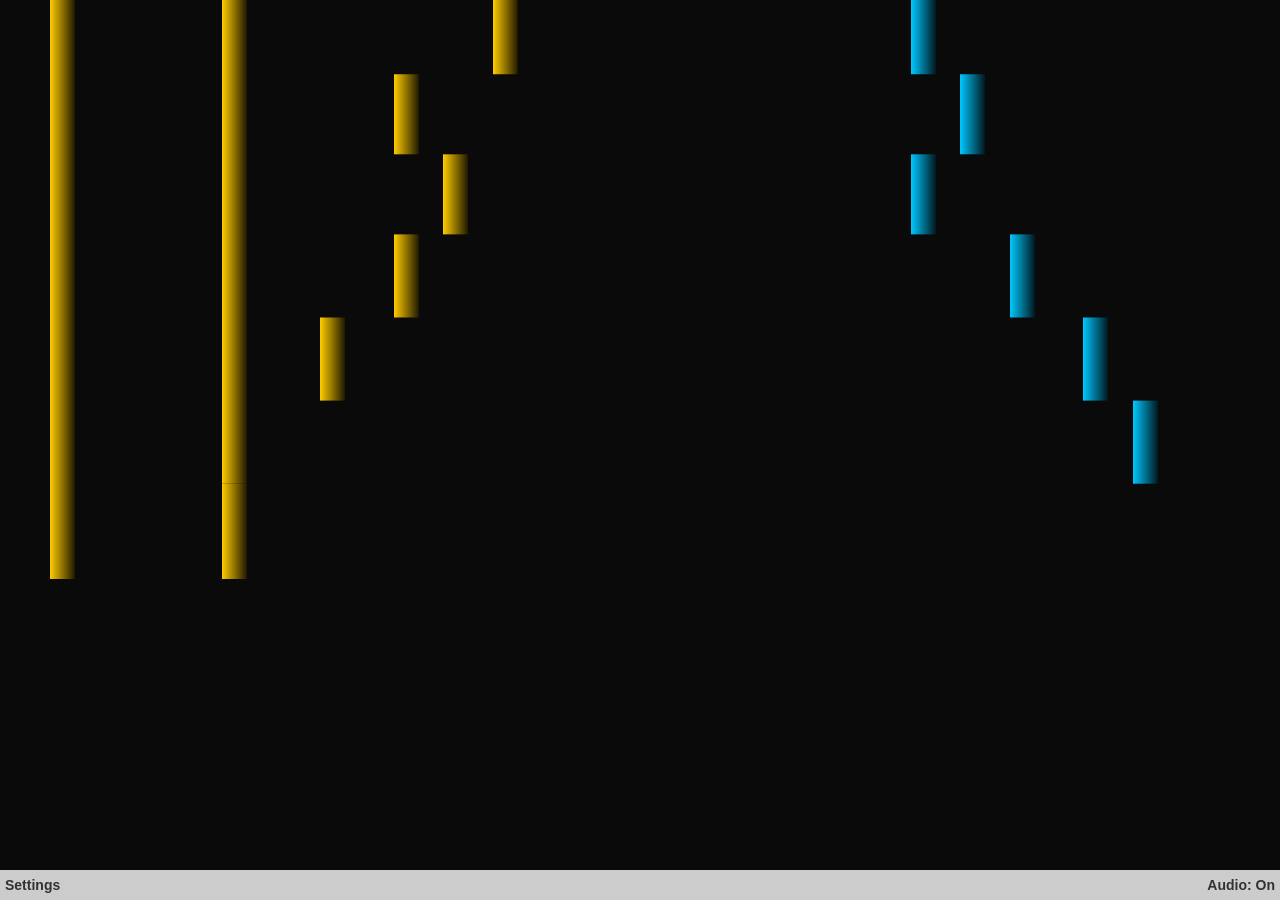
==== commit baeda934: "Add advanced 3D view, fix audio preload" ====
--- a/pfa-src/index.html
+++ b/pfa-src/index.html
@@ -96,6 +96,28 @@
     </div>
   </div>
 </div>
+<!-- Clear-Media confirm dialog (Synth → Preload): OK on LSK, Cancel on RSK. -->
+<div id="media-clear-dialog" class="kai-dialog hidden">
+  <div class="kai-dialog-wrapper" tabindex="-1">
+    <div class="kai-dialog-header" data-l10n-id="clear_media">Clear Media</div>
+    <div class="kai-dialog-container">
+      <div class="kai-dialog-content">
+        <p data-l10n-id="media_clear_confirm">Clear the preloaded media file?</p>
+      </div>
+    </div>
+  </div>
+</div>
+<!-- Clear-Media Done dialog: single OK on centre softkey -->
+<div id="media-cleared-dialog" class="kai-dialog hidden">
+  <div class="kai-dialog-wrapper" tabindex="-1">
+    <div class="kai-dialog-header" data-l10n-id="clear_media">Clear Media</div>
+    <div class="kai-dialog-container">
+      <div class="kai-dialog-content">
+        <p data-l10n-id="media_cleared">Media cleared</p>
+      </div>
+    </div>
+  </div>
+</div>
 <!-- Soundfont Delete confirm dialog: OK on RSK, Cancel on LSK. -->
 <div id="sf-delete-dialog" class="kai-dialog hidden">
   <div class="kai-dialog-wrapper" tabindex="-1">
@@ -179,16 +201,15 @@
  <div class="kai-om">
    <nav id="about-list">
     <div class="about-body">
-      <h2 class="about-name">Piano From Above <span class="about-beta">BETA</span></h2>
-      <p class="about-ver" data-l10n-id="about_version">Version 1.0.1 • KaiOS 2.5 • Black MIDI supported • MIT License</p>
+      <h2 class="about-name">Piano From Above</h2>
       <p class="about-tag" data-l10n-id="about_desc">A MIDI visualizer optimized for smart feature phones (Nokia 2720 Flip, 8000 4G, 6300 4G, 8110 4G, JioPhone...). Focuses on an optimized Canvas rendering pipeline to smoothly display high-density Black MIDI tracks on constrained hardware.</p>
 
       <p class="about-sec" data-l10n-id="about_features_title">Key Features</p>
       <ul>
-        <li data-l10n-id="about_f1"><b>Black MIDI Optimization</b> - lightweight algorithms handle tens of thousands of notes without severe FPS drops.</li>
-        <li data-l10n-id="about_f2"><b>Physical Keypad Support</b> - smooth navigation via D-Pad and number keys.</li>
-        <li data-l10n-id="about_f3"><b>Highly Customizable</b> - full 128-key piano display, customizable track colors, adjustable note falling speeds.</li>
-        <li data-l10n-id="about_f4"><b>WebAudio Synthesizer</b> - built-in lightweight synth minimizes RAM usage on low-end devices.</li>
+        <li data-l10n-id="about_f1">Black MIDI Optimization - lightweight algorithms handle tens of thousands of notes without severe FPS drops.</li>
+        <li data-l10n-id="about_f2">Physical Keypad Support - smooth navigation via D-Pad and number keys.</li>
+        <li data-l10n-id="about_f3">Highly Customizable - full 128-key piano display, customizable track colors, adjustable note falling speeds.</li>
+        <li data-l10n-id="about_f4">WebAudio Synthesizer - built-in lightweight synth minimizes RAM usage on low-end devices.</li>
       </ul>
 
       <p class="about-sec" data-l10n-id="about_keys_title">Keys</p>
@@ -200,13 +221,12 @@
         <li data-l10n-id="about_k5">Call info card • * trail -0.1 • # trail +0.1 • End call quit</li>
       </ul>
 
-      <p class="about-sec" data-l10n-id="about_credits_title">Credits &amp; Contributing</p>
+      <p class="about-sec" data-l10n-id="about_credits_title">Credits</p>
       <ul>
-        <li data-l10n-id="about_c1">Developed by T.Hoang • KaiUI design components</li>
-        <li data-l10n-id="about_c2">PRs welcome: fork -> feature branch -> commit -> push -> Pull Request</li>
+        <li data-l10n-id="about_c1">Developed by T.Hoang</li>
       </ul>
 
-      <p class="about-foot" data-l10n-id="about_src">Source code:<br>github.com/dotrihoang2012/PFA_for_KaiOS<br><br>Released under the MIT License.</p>
+      <p class="about-foot" data-l10n-id="about_src">Source code: github.com/dotrihoang2012/PFA_for_KaiOS</p>
     </div>
    </nav>
  </div>
